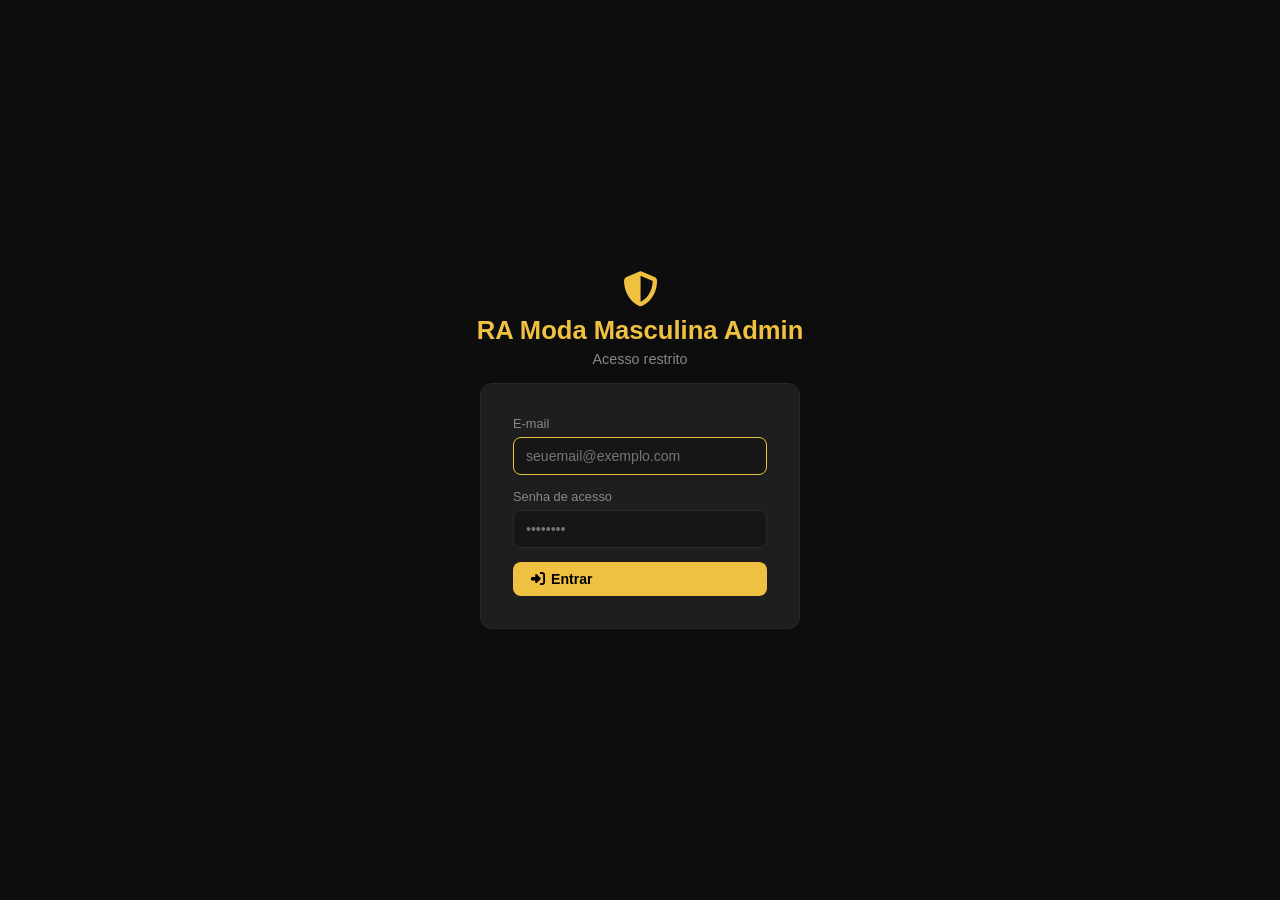
==== admin.html @ 673979f2 "Adiciona autenticacao Firebase no admin e regras do Firestore" ====
<!DOCTYPE html>
<html lang="pt-br">
<head>
  <meta charset="UTF-8">
  <meta name="viewport" content="width=device-width, initial-scale=1.0">
  <title>Admin – RA Moda Masculina</title>
  <link rel="stylesheet" href="https://cdnjs.cloudflare.com/ajax/libs/font-awesome/6.5.1/css/all.min.css">
  <style>
    :root {
      --bg:      #0d0d0d;
      --surface: #161616;
      --card:    #1e1e1e;
      --border:  #2a2a2a;
      --gold:    #f0c040;
      --gold2:   #c99a20;
      --text:    #e8e8e8;
      --muted:   #888;
      --red:     #f44336;
      --green:   #4caf50;
      --blue:    #2196f3;
    }
    * { box-sizing: border-box; margin: 0; padding: 0; }
    body { font-family: 'Segoe UI', sans-serif; background: var(--bg); color: var(--text); min-height: 100vh; }
    #login-screen { display: flex; flex-direction: column; align-items: center; justify-content: center; min-height: 100vh; gap: 16px; }
    #login-screen h1 { font-size: 1.6rem; color: var(--gold); }
    #login-screen p  { color: var(--muted); font-size: .9rem; }
    .login-box { background: var(--card); border: 1px solid var(--border); border-radius: 12px; padding: 32px; width: 320px; display: flex; flex-direction: column; gap: 14px; }
    .login-box input { background: var(--surface); border: 1px solid var(--border); border-radius: 8px; padding: 11px 14px; color: var(--text); font-size: .95rem; outline: none; }
    .login-box input:focus { border-color: var(--gold); }
    #login-error { color: var(--red); font-size: .82rem; display: none; }
    #app { display: none; }
    .topbar { background: var(--surface); border-bottom: 1px solid var(--border); padding: 0 24px; height: 56px; display: flex; align-items: center; justify-content: space-between; position: sticky; top: 0; z-index: 100; }
    .topbar-brand { font-weight: 700; font-size: 1.05rem; color: var(--gold); display: flex; align-items: center; gap: 8px; }
    .topbar-right  { display: flex; align-items: center; gap: 12px; }
    .logout-btn { background: none; border: 1px solid var(--border); color: var(--muted); padding: 6px 14px; border-radius: 6px; cursor: pointer; font-size: .82rem; transition: .2s; }
    .logout-btn:hover { border-color: var(--red); color: var(--red); }
    .app-body { display: flex; align-items: flex-start; }
    .sidebar { width: 220px; flex-shrink: 0; background: var(--surface); border-right: 1px solid var(--border); padding: 16px 10px; display: flex; flex-direction: column; gap: 4px; position: sticky; top: 56px; height: calc(100vh - 56px); overflow-y: auto; }
    .side-btn { display: flex; align-items: center; gap: 12px; text-align: left; background: none; border: none; color: var(--muted); padding: 12px 14px; border-radius: 8px; cursor: pointer; font-size: .88rem; transition: .2s; width: 100%; }
    .side-btn i { width: 18px; text-align: center; font-size: .95rem; }
    .side-btn:hover { background: var(--card); color: var(--text); }
    .side-btn.active { background: #2a2205; color: var(--gold); font-weight: 600; }
    .content { padding: 24px; flex: 1; min-width: 0; }
    .tab-panel { display: none; }
    .tab-panel.active { display: block; }
    @media (max-width: 800px) {
      .app-body { flex-direction: column; }
      .sidebar { width: 100%; flex-direction: row; overflow-x: auto; height: auto; position: static; border-right: none; border-bottom: 1px solid var(--border); }
      .side-btn { width: auto; white-space: nowrap; }
    }
    .toolbar { display: flex; align-items: center; gap: 10px; flex-wrap: wrap; margin-bottom: 20px; }
    .toolbar input[type=text], .toolbar input[type=month], .toolbar select { background: var(--card); border: 1px solid var(--border); border-radius: 8px; padding: 9px 14px; color: var(--text); font-size: .88rem; outline: none; }
    .toolbar input[type=month]::-webkit-calendar-picker-indicator { filter: invert(0.8); cursor: pointer; }
    .toolbar input[type=text] { flex: 1; min-width: 180px; }
    .toolbar input:focus, .toolbar select:focus { border-color: var(--gold); }
    .toolbar select option { background: var(--card); }
    .btn { padding: 9px 18px; border: none; border-radius: 8px; cursor: pointer; font-size: .88rem; font-weight: 600; transition: .15s; display: inline-flex; align-items: center; gap: 6px; }
    .btn-primary  { background: var(--gold); color: #000; }
    .btn-primary:hover  { background: var(--gold2); }
    .btn-danger   { background: #2a1010; color: var(--red); border: 1px solid #4a1010; }
    .btn-danger:hover   { background: #3a1515; }
    .btn-ghost    { background: var(--card); color: var(--text); border: 1px solid var(--border); }
    .btn-ghost:hover    { border-color: var(--gold); color: var(--gold); }
    .btn-sm { padding: 5px 10px; font-size: .78rem; border-radius: 6px; }
    .stats-row { display: flex; gap: 12px; flex-wrap: wrap; margin-bottom: 20px; }
    .stat-card { background: var(--card); border: 1px solid var(--border); border-radius: 10px; padding: 14px 20px; flex: 1; min-width: 140px; }
    .stat-card .num { font-size: 1.6rem; font-weight: 700; color: var(--gold); }
    .stat-card .lbl { font-size: .78rem; color: var(--muted); margin-top: 2px; }
    .table-wrap { overflow-x: auto; border-radius: 10px; border: 1px solid var(--border); }
    table { width: 100%; border-collapse: collapse; }
    thead tr { background: var(--surface); }
    th { padding: 11px 14px; text-align: left; font-size: .78rem; color: var(--muted); text-transform: uppercase; letter-spacing: .05em; white-space: nowrap; }
    td { padding: 10px 14px; border-top: 1px solid var(--border); font-size: .85rem; vertical-align: middle; }
    tr:hover td { background: #1a1a1a; }
    .prod-img { width: 44px; height: 44px; object-fit: cover; border-radius: 6px; border: 1px solid var(--border); }
    .prod-img-placeholder { width: 44px; height: 44px; background: var(--surface); border-radius: 6px; border: 1px dashed var(--border); display: flex; align-items: center; justify-content: center; color: var(--muted); font-size: .7rem; }
    .badge { display: inline-block; padding: 3px 8px; border-radius: 999px; font-size: .72rem; font-weight: 600; }
    .badge-ativo    { background: #0e2e18; color: var(--green); }
    .badge-inativo  { background: #2a1010; color: var(--red); }
    .badge-destaque { background: #2a1f00; color: var(--gold); }
    .actions-cell { display: flex; gap: 6px; }
    .modal-overlay { display: none; position: fixed; inset: 0; background: rgba(0,0,0,.72); z-index: 200; align-items: center; justify-content: center; }
    .modal-overlay.show { display: flex; }
    .modal { background: var(--card); border: 1px solid var(--border); border-radius: 14px; width: 560px; max-width: 95vw; max-height: 90vh; overflow-y: auto; padding: 28px; position: relative; }
    .modal h2 { font-size: 1.1rem; margin-bottom: 20px; color: var(--gold); display: flex; align-items: center; gap: 8px; }
    .modal-close { position: absolute; top: 16px; right: 16px; background: none; border: none; color: var(--muted); font-size: 1.3rem; cursor: pointer; transition: .2s; }
    .modal-close:hover { color: var(--text); }
    .form-grid { display: grid; grid-template-columns: 1fr 1fr; gap: 14px; }
    .form-grid .full { grid-column: 1 / -1; }
    .form-group { display: flex; flex-direction: column; gap: 6px; }
    .form-group label { font-size: .8rem; color: var(--muted); }
    .form-group input, .form-group select, .form-group textarea { background: var(--surface); border: 1px solid var(--border); border-radius: 8px; padding: 10px 12px; color: var(--text); font-size: .88rem; outline: none; font-family: inherit; }
    .form-group input[type=color] { width: 64px; height: 40px; padding: 3px; cursor: pointer; }
    .form-group textarea { resize: vertical; min-height: 72px; }
    .form-group input:focus, .form-group select:focus, .form-group textarea:focus { border-color: var(--gold); }
    .form-group select option { background: var(--card); }
    .toggle-row { display: flex; align-items: center; gap: 8px; font-size: .85rem; }
    .toggle-row input[type=checkbox] { accent-color: var(--gold); width: 16px; height: 16px; cursor: pointer; }
    .modal-footer { display: flex; justify-content: flex-end; gap: 10px; margin-top: 24px; }
    #confirm-modal .modal { width: 360px; }
    #confirm-modal p { font-size: .9rem; color: var(--muted); margin-bottom: 20px; line-height: 1.5; }
    .cat-grid { display: grid; grid-template-columns: repeat(auto-fill, minmax(220px, 1fr)); gap: 12px; }
    .cat-card { background: var(--card); border: 1px solid var(--border); border-radius: 10px; padding: 16px; display: flex; align-items: center; justify-content: space-between; }
    .cat-card-left { display: flex; align-items: center; gap: 10px; }
    .cat-icon { width: 36px; height: 36px; background: var(--surface); border-radius: 8px; display: flex; align-items: center; justify-content: center; color: var(--gold); font-size: .9rem; }
    .cat-name { font-size: .9rem; font-weight: 600; }
    .cat-id   { font-size: .75rem; color: var(--muted); }
    #toast { position: fixed; bottom: 24px; right: 24px; background: var(--card); border: 1px solid var(--border); border-radius: 10px; padding: 12px 20px; font-size: .88rem; z-index: 9999; transform: translateY(80px); opacity: 0; transition: .3s; max-width: 320px; display: flex; align-items: center; gap: 10px; }
    #toast.show { transform: translateY(0); opacity: 1; }
    #toast.ok  { border-color: var(--green); color: var(--green); }
    #toast.err { border-color: var(--red);   color: var(--red);   }
    .empty-state { text-align: center; padding: 48px 24px; color: var(--muted); }
    .empty-state i { font-size: 2rem; margin-bottom: 12px; display: block; }
    .loader { text-align: center; padding: 40px; color: var(--muted); }
    .loader i { font-size: 1.4rem; animation: spin .8s linear infinite; }
    @keyframes spin { to { transform: rotate(360deg); } }
    /* ── UPLOAD DE IMAGEM ── */
    .img-tabs { display: flex; gap: 6px; margin-bottom: 10px; }
    .upload-btn-area { background: var(--surface); border: 2px dashed var(--border); border-radius: 8px; padding: 18px; text-align: center; cursor: pointer; transition: .2s; color: var(--muted); font-size: .88rem; }
    .upload-btn-area:hover { border-color: var(--gold); color: var(--gold); }
    .upload-preview { margin-top: 10px; display: none; }
    .upload-preview img { width: 100%; max-height: 160px; object-fit: contain; border-radius: 8px; border: 1px solid var(--border); }
    .upload-preview p { font-size: .75rem; color: var(--muted); margin-top: 6px; text-align: center; }
    .progress-bar { display: none; margin-top: 8px; background: var(--border); border-radius: 999px; height: 6px; }
    .progress-fill { height: 6px; background: var(--gold); border-radius: 999px; width: 0%; transition: width .3s; }
    /* ── PDV ── */
    .pdv-layout { display: grid; grid-template-columns: 1fr 380px; gap: 20px; align-items: start; }
    .pdv-products { min-width: 0; }
    .pdv-grid { display: grid; grid-template-columns: repeat(auto-fill, minmax(140px, 1fr)); gap: 10px; max-height: 62vh; overflow-y: auto; margin-top: 14px; padding-right: 4px; }
    .pdv-item { background: var(--card); border: 1px solid var(--border); border-radius: 10px; padding: 10px; cursor: pointer; text-align: center; transition: .15s; }
    .pdv-item:hover { border-color: var(--gold); transform: translateY(-1px); }
    .pdv-item img, .pdv-item .pdv-item-noimg { width: 100%; height: 74px; object-fit: contain; margin-bottom: 8px; border-radius: 6px; }
    .pdv-item .pdv-item-noimg { background: var(--surface); display: flex; align-items: center; justify-content: center; color: var(--muted); border: 1px dashed var(--border); }
    .pdv-item-nome { font-size: .78rem; font-weight: 600; line-height: 1.25; height: 2.5em; overflow: hidden; }
    .pdv-item-preco { font-size: .82rem; color: var(--gold); font-weight: 700; margin-top: 4px; }
    .pdv-cart { background: var(--card); border: 1px solid var(--border); border-radius: 12px; padding: 18px; display: flex; flex-direction: column; gap: 12px; position: sticky; top: 76px; max-height: calc(100vh - 100px); overflow-y: auto; }
    .pdv-cart h3 { font-size: 1rem; color: var(--gold); display: flex; align-items: center; gap: 8px; }
    .pdv-cart-empty { text-align: center; color: var(--muted); font-size: .85rem; padding: 24px 0; }
    .pdv-cart-item { display: flex; align-items: center; gap: 8px; font-size: .82rem; border-bottom: 1px solid var(--border); padding-bottom: 10px; }
    .pdv-cart-item-info { flex: 1; min-width: 0; }
    .pdv-cart-item-nome { font-weight: 600; white-space: nowrap; overflow: hidden; text-overflow: ellipsis; }
    .pdv-cart-item-preco { color: var(--muted); font-size: .76rem; }
    .pdv-qty { display: flex; align-items: center; gap: 6px; }
    .pdv-qty-btn { width: 24px; height: 24px; border-radius: 6px; border: 1px solid var(--border); background: var(--surface); color: var(--text); cursor: pointer; font-size: .8rem; line-height: 1; }
    .pdv-qty-btn:hover { border-color: var(--gold); color: var(--gold); }
    .pdv-cart-item-total { font-weight: 700; color: var(--gold); min-width: 62px; text-align: right; }
    .pdv-remove-btn { background: none; border: none; color: var(--red); cursor: pointer; font-size: .85rem; padding: 4px; }
    .pdv-totals-row { display: flex; justify-content: space-between; font-size: .85rem; color: var(--muted); }
    .pdv-totals-row.total { font-size: 1.1rem; font-weight: 700; color: var(--gold); border-top: 1px solid var(--border); padding-top: 10px; margin-top: 2px; }
    #pdv-busca { width: 100%; background: var(--card); border: 1px solid var(--border); border-radius: 8px; padding: 9px 14px; color: var(--text); font-size: .88rem; outline: none; }
    #pdv-busca:focus { border-color: var(--gold); }
    .pdv-cupom-row { display: flex; gap: 8px; }
    .pdv-cupom-row input { flex: 1; min-width: 0; background: var(--surface); border: 1px solid var(--border); border-radius: 8px; padding: 10px 12px; color: var(--text); font-size: .88rem; outline: none; }
    .pdv-cupom-row input:focus { border-color: var(--gold); }
    .pdv-cupom-row input::placeholder { color: var(--muted); }
    .pdv-history { margin-top: 28px; }
    .pdv-history h3 { font-size: 1rem; color: var(--gold); margin-bottom: 12px; display: flex; align-items: center; gap: 8px; }
    @media (max-width: 900px) { .pdv-layout { grid-template-columns: 1fr; } .pdv-cart { position: static; max-height: none; } }
    @media (max-width: 600px) { .form-grid { grid-template-columns: 1fr; } .stats-row .stat-card { min-width: 100px; } .modal { padding: 20px; } }
  </style>
</head>
<body>

<div id="login-screen">
  <div style="text-align:center">
    <i class="fa-solid fa-shield-halved" style="font-size:2.2rem;color:var(--gold);margin-bottom:10px;display:block"></i>
    <h1>RA Moda Masculina Admin</h1>
    <p style="margin-top:6px">Acesso restrito</p>
  </div>
  <div class="login-box">
    <div class="form-group">
      <label>E-mail</label>
      <input type="email" id="email-input" placeholder="seuemail@exemplo.com" autofocus>
    </div>
    <div class="form-group">
      <label>Senha de acesso</label>
      <input type="password" id="senha-input" placeholder="••••••••">
    </div>
    <span id="login-error">E-mail ou senha inválidos.</span>
    <button class="btn btn-primary" onclick="fazerLogin()">
      <i class="fa-solid fa-right-to-bracket"></i> Entrar
    </button>
  </div>
</div>

<div id="app">
  <div class="topbar">
    <div class="topbar-brand"><i class="fa-solid fa-user-tie"></i> RA Moda Masculina Admin</div>
    <div class="topbar-right">
      <span style="font-size:.8rem;color:var(--muted)" id="topbar-count"></span>
      <button class="logout-btn" onclick="fazerLogout()"><i class="fa-solid fa-arrow-right-from-bracket"></i> Sair</button>
    </div>
  </div>

  <div class="app-body">
  <div class="sidebar">
    <button class="side-btn active" onclick="mudarTab('produtos',this)"><i class="fa-solid fa-box"></i> Produtos</button>
    <button class="side-btn" onclick="mudarTab('categorias',this)"><i class="fa-solid fa-tags"></i> Categorias</button>
    <button class="side-btn" onclick="mudarTab('cupons',this)"><i class="fa-solid fa-ticket"></i> Cupons</button>
    <button class="side-btn" onclick="mudarTab('pdv',this)"><i class="fa-solid fa-cash-register"></i> PDV</button>
    <button class="side-btn" onclick="mudarTab('relatorio',this)"><i class="fa-solid fa-chart-column"></i> Relatório</button>
    <button class="side-btn" onclick="mudarTab('config',this)"><i class="fa-solid fa-gear"></i> Configurações</button>
  </div>

  <div class="content">
    <div id="tab-produtos" class="tab-panel active">
      <div class="stats-row">
        <div class="stat-card"><div class="num" id="stat-total">–</div><div class="lbl">Total de produtos</div></div>
        <div class="stat-card"><div class="num" id="stat-ativos">–</div><div class="lbl">Ativos</div></div>
        <div class="stat-card"><div class="num" id="stat-destaque">–</div><div class="lbl">Destaques</div></div>
        <div class="stat-card"><div class="num" id="stat-cats">–</div><div class="lbl">Categorias</div></div>
      </div>
      <div class="toolbar">
        <input type="text" id="busca-input" placeholder="🔍 Buscar produto..." oninput="filtrar()">
        <select id="filtro-cat" onchange="filtrar()"><option value="">Todas categorias</option></select>
        <select id="filtro-status" onchange="filtrar()">
          <option value="">Todos status</option>
          <option value="ativo">Ativos</option>
          <option value="inativo">Inativos</option>
          <option value="destaque">Destaques</option>
        </select>
        <button class="btn btn-primary" onclick="abrirModalCriar()"><i class="fa-solid fa-plus"></i> Novo Produto</button>
      </div>
      <div class="table-wrap">
        <table>
          <thead><tr><th>Imagem</th><th>ID</th><th>Nome</th><th>Categoria</th><th>Preço</th><th>Status</th><th>Ações</th></tr></thead>
          <tbody id="tabela-corpo"><tr><td colspan="7"><div class="loader"><i class="fa-solid fa-spinner"></i> Carregando...</div></td></tr></tbody>
        </table>
      </div>
    </div>

    <div id="tab-categorias" class="tab-panel">
      <div class="toolbar">
        <button class="btn btn-primary" onclick="abrirModalCategoria()"><i class="fa-solid fa-plus"></i> Nova Categoria</button>
      </div>
      <div class="cat-grid" id="cat-grid"><div class="loader"><i class="fa-solid fa-spinner"></i> Carregando...</div></div>
    </div>

    <div id="tab-cupons" class="tab-panel">
      <div class="toolbar">
        <button class="btn btn-primary" onclick="abrirModalCupom()"><i class="fa-solid fa-plus"></i> Novo Cupom</button>
      </div>
      <div class="table-wrap">
        <table>
          <thead><tr><th>Código</th><th>Tipo</th><th>Valor</th><th>Pedido mínimo</th><th>Validade</th><th>Status</th><th>Ações</th></tr></thead>
          <tbody id="cupons-tabela-corpo"><tr><td colspan="7"><div class="loader"><i class="fa-solid fa-spinner"></i> Carregando...</div></td></tr></tbody>
        </table>
      </div>
    </div>

    <div id="tab-pdv" class="tab-panel">
      <div class="stats-row">
        <div class="stat-card"><div class="num" id="pdv-stat-qtd">–</div><div class="lbl">Vendas hoje</div></div>
        <div class="stat-card"><div class="num" id="pdv-stat-total">–</div><div class="lbl">Total vendido hoje</div></div>
      </div>
      <div class="pdv-layout">
        <div class="pdv-products">
          <input type="text" id="pdv-busca" placeholder="🔍 Buscar produto" oninput="renderPdvGrid()">
          <div class="pdv-grid" id="pdv-grid"></div>
        </div>
        <div class="pdv-cart">
          <h3><i class="fa-solid fa-cart-shopping"></i> Venda atual</h3>
          <div id="pdv-cart-items"><div class="pdv-cart-empty">Carrinho vazio. Clique em um produto para adicionar.</div></div>
          <div class="pdv-cupom-row">
            <input type="text" id="pdv-cupom-input" placeholder="Código do cupom" style="text-transform:uppercase">
            <button class="btn btn-ghost btn-sm" onclick="pdvAplicarCupom()">Aplicar</button>
          </div>
          <div class="form-group">
            <label>Desconto manual (R$)</label>
            <input type="number" id="pdv-desconto-manual" min="0" step="0.01" placeholder="0.00" oninput="renderPdvCart()">
          </div>
          <div class="form-group">
            <label>Forma de pagamento</label>
            <select id="pdv-pagamento">
              <option value="dinheiro">Dinheiro</option>
              <option value="pix">Pix</option>
              <option value="debito">Cartão de débito</option>
              <option value="credito">Cartão de crédito</option>
            </select>
          </div>
          <label class="toggle-row"><input type="checkbox" id="pdv-pagamento-dividir" onchange="pdvTogglePagamentoDividido()"> Dividir em 2 formas de pagamento</label>
          <div id="pdv-pagamento2-area" style="display:none;flex-direction:column;gap:12px">
            <div class="form-group">
              <label>2ª forma de pagamento</label>
              <select id="pdv-pagamento2">
                <option value="dinheiro">Dinheiro</option>
                <option value="pix">Pix</option>
                <option value="debito">Cartão de débito</option>
                <option value="credito" selected>Cartão de crédito</option>
              </select>
            </div>
            <div class="form-group">
              <label>Valor pago na 2ª forma (R$)</label>
              <input type="number" id="pdv-valor-pagamento2" min="0" step="0.01" placeholder="0.00" oninput="renderPdvCart()">
            </div>
          </div>
          <div class="form-group">
            <label>Cliente (opcional)</label>
            <input type="text" id="pdv-cliente" placeholder="Nome do cliente">
          </div>
          <div class="pdv-totals-row"><span>Subtotal</span><span id="pdv-subtotal">R$ 0,00</span></div>
          <div class="pdv-totals-row"><span>Desconto</span><span id="pdv-desconto-total">R$ 0,00</span></div>
          <div class="pdv-totals-row total"><span>Total</span><span id="pdv-total">R$ 0,00</span></div>
          <div id="pdv-split-resumo" style="display:none;flex-direction:column;gap:4px"></div>
          <button class="btn btn-primary" style="width:100%;justify-content:center" onclick="pdvFinalizarVenda()"><i class="fa-solid fa-check"></i> Finalizar Venda</button>
          <button class="btn btn-ghost" style="width:100%;justify-content:center" onclick="pdvLimparCarrinho()"><i class="fa-solid fa-eraser"></i> Limpar carrinho</button>
        </div>
      </div>
      <div class="pdv-history">
        <h3><i class="fa-solid fa-clock-rotate-left"></i> Vendas de hoje</h3>
        <div class="table-wrap">
          <table>
            <thead><tr><th>Horário</th><th>Cliente</th><th>Itens</th><th>Pagamento</th><th>Total</th><th>Ações</th></tr></thead>
            <tbody id="pdv-vendas-tabela"><tr><td colspan="6"><div class="loader"><i class="fa-solid fa-spinner"></i> Carregando...</div></td></tr></tbody>
          </table>
        </div>
      </div>
    </div>

    <div id="tab-relatorio" class="tab-panel">
      <div class="toolbar">
        <input type="month" id="relatorio-mes" onchange="carregarRelatorio()">
      </div>
      <div class="stats-row">
        <div class="stat-card"><div class="num" id="relatorio-stat-qtd">–</div><div class="lbl">Vendas no mês</div></div>
        <div class="stat-card"><div class="num" id="relatorio-stat-total">–</div><div class="lbl">Faturamento no mês</div></div>
        <div class="stat-card"><div class="num" id="relatorio-stat-ticket">–</div><div class="lbl">Ticket médio</div></div>
      </div>
      <div class="table-wrap">
        <table>
          <thead><tr><th>Data</th><th>Hora</th><th>Cliente</th><th>Itens</th><th>Pagamento</th><th>Total</th><th>Ações</th></tr></thead>
          <tbody id="relatorio-tabela"><tr><td colspan="7"><div class="loader"><i class="fa-solid fa-spinner"></i> Carregando...</div></td></tr></tbody>
        </table>
      </div>
    </div>

    <div id="tab-config" class="tab-panel">
      <div class="form-grid" style="max-width:640px">
        <div class="form-group full">
          <label>Nome da loja</label>
          <input type="text" id="config-nome-loja" placeholder="Ex: RA Moda Masculina">
        </div>
        <div class="form-group full">
          <label>WhatsApp para receber pedidos <small style="color:var(--muted)">(DDI + DDD + número, só números, ex: 5581999999999)</small></label>
          <input type="text" id="config-whatsapp" placeholder="5581999999999">
        </div>
        <div class="form-group full">
          <label>Dias disponíveis para retirada</label>
          <div style="display:flex;gap:14px;flex-wrap:wrap">
            <label class="toggle-row"><input type="checkbox" id="config-dia-0"> Dom</label>
            <label class="toggle-row"><input type="checkbox" id="config-dia-1"> Seg</label>
            <label class="toggle-row"><input type="checkbox" id="config-dia-2"> Ter</label>
            <label class="toggle-row"><input type="checkbox" id="config-dia-3"> Qua</label>
            <label class="toggle-row"><input type="checkbox" id="config-dia-4"> Qui</label>
            <label class="toggle-row"><input type="checkbox" id="config-dia-5"> Sex</label>
            <label class="toggle-row"><input type="checkbox" id="config-dia-6"> Sáb</label>
          </div>
        </div>
        <div class="form-group"><label>Horário inicial da retirada</label><input type="time" id="config-hora-inicio"></div>
        <div class="form-group"><label>Horário final da retirada</label><input type="time" id="config-hora-fim"></div>
        <div class="form-group"><label>Intervalo entre horários (minutos)</label><input type="number" id="config-intervalo" min="15" step="15" placeholder="60"></div>

        <div class="form-group full">
          <label>Banner do topo do site</label>
          <div class="img-tabs">
            <button type="button" id="config-tab-banner-url" class="btn btn-primary btn-sm" onclick="alternarAbaImagemBanner('url')">
              <i class="fa-solid fa-link"></i> Colar URL
            </button>
            <button type="button" id="config-tab-banner-upload" class="btn btn-ghost btn-sm" onclick="alternarAbaImagemBanner('upload')">
              <i class="fa-solid fa-camera"></i> Upload / Câmera
            </button>
          </div>
          <div id="config-banner-url-area">
            <input type="text" id="config-banner-imagem" placeholder="https://... ou ./assets/banner.jpg">
          </div>
          <div id="config-banner-upload-area" style="display:none">
            <input type="file" id="config-banner-imagem-file" accept="image/*" style="display:none">
            <div class="upload-btn-area" onclick="document.getElementById('config-banner-imagem-file').click()">
              <i class="fa-solid fa-cloud-arrow-up" style="font-size:1.4rem;margin-bottom:6px;display:block"></i>
              Clique para selecionar uma imagem<br>
              <span style="font-size:.78rem">ou tirar foto pela câmera do celular</span>
            </div>
            <div class="upload-preview" id="config-banner-upload-preview">
              <img id="config-banner-upload-preview-img" src="" alt="preview">
              <p id="config-banner-upload-filename"></p>
            </div>
          </div>
          <div style="margin-top:10px">
            <p style="font-size:.75rem;color:var(--muted);margin-bottom:6px">Banner atual:</p>
            <img id="config-banner-preview-atual" src="" alt="banner atual" style="width:100%;max-height:140px;object-fit:cover;border-radius:8px;border:1px solid var(--border);display:none">
          </div>
        </div>

        <div class="form-group full">
          <label>Cores do site</label>
          <div style="display:flex;gap:24px;flex-wrap:wrap;margin-top:4px">
            <div class="form-group">
              <label style="font-size:.75rem">Cor primária <small style="color:var(--muted)">(botões e destaques)</small></label>
              <input type="color" id="config-cor-primaria" value="#0EA5A6">
            </div>
            <div class="form-group">
              <label style="font-size:.75rem">Cor secundária <small style="color:var(--muted)">(fundos escuros)</small></label>
              <input type="color" id="config-cor-secundaria" value="#0F172A">
            </div>
            <div class="form-group">
              <label style="font-size:.75rem">Cor de destaque <small style="color:var(--muted)">(categoria ativa)</small></label>
              <input type="color" id="config-cor-destaque" value="#C5A049">
            </div>
          </div>
        </div>
      </div>
      <div class="modal-footer" style="justify-content:flex-start;margin-top:20px">
        <button class="btn btn-primary" onclick="salvarConfiguracoes()"><i class="fa-solid fa-floppy-disk"></i> Salvar Configurações</button>
      </div>
    </div>
  </div>
  </div>
</div>

<!-- MODAL PRODUTO -->
<div class="modal-overlay" id="modal-produto">
  <div class="modal">
    <button class="modal-close" onclick="fecharModal('modal-produto')">&times;</button>
    <h2 id="modal-titulo"><i class="fa-solid fa-box"></i> Produto</h2>
    <div class="form-grid">
      <input type="hidden" id="form-id">
      <div class="form-group full"><label>Nome do produto *</label><input type="text" id="form-nome" placeholder="Ex: Camiseta Polo Levi's"></div>
      <div class="form-group"><label>Categoria *</label><select id="form-categoria"><option value="">Selecione...</option></select></div>
      <div class="form-group"><label>Preço (R$) *</label><input type="number" id="form-preco" placeholder="0.00" step="0.01" min="0"></div>

      <!-- CAMPO DE IMAGEM COM UPLOAD -->
      <div class="form-group full">
        <label>Imagem do produto</label>
        <div class="img-tabs">
          <button type="button" id="tab-url" class="btn btn-primary btn-sm" onclick="alternarAbaImagem('url')">
            <i class="fa-solid fa-link"></i> Colar URL
          </button>
          <button type="button" id="tab-upload" class="btn btn-ghost btn-sm" onclick="alternarAbaImagem('upload')">
            <i class="fa-solid fa-camera"></i> Upload / Câmera
          </button>
        </div>
        <div id="img-url-area">
          <input type="text" id="form-imagem" placeholder="https://... ou ./assets/produto.jpg">
        </div>
        <div id="img-upload-area" style="display:none">
          <input type="file" id="form-imagem-file" accept="image/*" style="display:none">
          <div class="upload-btn-area" onclick="document.getElementById('form-imagem-file').click()">
            <i class="fa-solid fa-cloud-arrow-up" style="font-size:1.4rem;margin-bottom:6px;display:block"></i>
            Clique para selecionar uma imagem<br>
            <span style="font-size:.78rem">ou tirar foto pela câmera do celular</span>
          </div>
          <div class="upload-preview" id="upload-preview">
            <img id="upload-preview-img" src="" alt="preview">
            <p id="upload-filename"></p>
          </div>
          <div class="progress-bar" id="upload-progress-bar">
            <div class="progress-fill" id="upload-progress-fill"></div>
          </div>
        </div>
      </div>

      <div class="form-group full"><label>Descrição</label><textarea id="form-descricao" placeholder="Descrição, tamanhos disponíveis, tecido..."></textarea></div>
      <div class="form-group full" style="flex-direction:row;gap:20px;align-items:center">
        <label class="toggle-row"><input type="checkbox" id="form-ativo" checked> Produto ativo (visível na loja)</label>
        <label class="toggle-row"><input type="checkbox" id="form-destaque"> Destaque</label>
      </div>
    </div>
    <div class="modal-footer">
      <button class="btn btn-ghost" onclick="fecharModal('modal-produto')">Cancelar</button>
      <button class="btn btn-primary" onclick="salvarProduto()"><i class="fa-solid fa-floppy-disk"></i> Salvar</button>
    </div>
  </div>
</div>

<!-- MODAL CATEGORIA -->
<div class="modal-overlay" id="modal-categoria">
  <div class="modal">
    <button class="modal-close" onclick="fecharModal('modal-categoria')">&times;</button>
    <h2><i class="fa-solid fa-tag"></i> Categoria</h2>
    <div class="form-grid">
      <input type="hidden" id="cat-id-original">
      <div class="form-group full"><label>Nome da categoria *</label><input type="text" id="cat-nome" placeholder="Ex: Blusas"></div>
      <div class="form-group full"><label>ID interno * <small style="color:var(--muted)">(sem espaços, ex: blusas)</small></label><input type="text" id="cat-id" placeholder="blusas"></div>
      <div class="form-group full"><label>Ícone Font Awesome <small style="color:var(--muted)">(ex: fa-shirt)</small></label><input type="text" id="cat-icone" placeholder="fa-tag"></div>
    </div>
    <div class="modal-footer">
      <button class="btn btn-ghost" onclick="fecharModal('modal-categoria')">Cancelar</button>
      <button class="btn btn-primary" onclick="salvarCategoria()"><i class="fa-solid fa-floppy-disk"></i> Salvar</button>
    </div>
  </div>
</div>

<!-- MODAL CUPOM -->
<div class="modal-overlay" id="modal-cupom">
  <div class="modal">
    <button class="modal-close" onclick="fecharModal('modal-cupom')">&times;</button>
    <h2 id="cupom-modal-titulo"><i class="fa-solid fa-ticket"></i> Cupom</h2>
    <div class="form-grid">
      <input type="hidden" id="cupom-doc-id">
      <div class="form-group full"><label>Código do cupom *</label><input type="text" id="cupom-codigo" placeholder="Ex: DESCONTO10" style="text-transform:uppercase"></div>
      <div class="form-group">
        <label>Tipo de desconto *</label>
        <select id="cupom-tipo">
          <option value="percentual">Percentual (%)</option>
          <option value="fixo">Valor fixo (R$)</option>
        </select>
      </div>
      <div class="form-group"><label>Valor *</label><input type="number" id="cupom-valor" placeholder="0.00" step="0.01" min="0"></div>
      <div class="form-group"><label>Pedido mínimo (R$)</label><input type="number" id="cupom-valor-minimo" placeholder="0.00" step="0.01" min="0"></div>
      <div class="form-group"><label>Validade (opcional)</label><input type="date" id="cupom-validade"></div>
      <div class="form-group full" style="flex-direction:row;gap:20px;align-items:center">
        <label class="toggle-row"><input type="checkbox" id="cupom-ativo" checked> Cupom ativo</label>
      </div>
    </div>
    <div class="modal-footer">
      <button class="btn btn-ghost" onclick="fecharModal('modal-cupom')">Cancelar</button>
      <button class="btn btn-primary" onclick="salvarCupom()"><i class="fa-solid fa-floppy-disk"></i> Salvar</button>
    </div>
  </div>
</div>

<!-- MODAL CONFIRMAR -->
<div class="modal-overlay" id="confirm-modal">
  <div class="modal">
    <button class="modal-close" onclick="fecharModal('confirm-modal')">&times;</button>
    <h2><i class="fa-solid fa-triangle-exclamation" style="color:var(--red)"></i> Confirmar exclusão</h2>
    <p id="confirm-msg">Tem certeza que deseja excluir este item?</p>
    <div class="modal-footer">
      <button class="btn btn-ghost" onclick="fecharModal('confirm-modal')">Cancelar</button>
      <button class="btn btn-danger" id="confirm-ok-btn"><i class="fa-solid fa-trash"></i> Excluir</button>
    </div>
  </div>
</div>

<div id="toast"></div>

<script src="https://www.gstatic.com/firebasejs/10.12.2/firebase-app-compat.js"></script>
<script src="https://www.gstatic.com/firebasejs/10.12.2/firebase-firestore-compat.js"></script>
<script src="https://www.gstatic.com/firebasejs/10.12.2/firebase-auth-compat.js"></script>

<script>
// TODO: preencher com as credenciais do Firebase deste projeto
const firebaseConfig = {
  apiKey: "",
  authDomain: "",
  projectId: "",
  storageBucket: "",
  messagingSenderId: "",
  appId: ""
};

firebase.initializeApp(firebaseConfig);
const db = firebase.firestore();
const auth = firebase.auth();
auth.setPersistence(firebase.auth.Auth.Persistence.SESSION);

// ── LOGIN ──────────────────────────────────────────────────────────────────
function fazerLogin() {
  const email = document.getElementById("email-input").value.trim();
  const senha = document.getElementById("senha-input").value;
  const err   = document.getElementById("login-error");
  err.style.display = "none";
  auth.signInWithEmailAndPassword(email, senha).catch(() => {
    err.style.display = "block";
  });
}
function fazerLogout() { auth.signOut(); }
document.getElementById("senha-input").addEventListener("keydown", e => { if (e.key === "Enter") fazerLogin(); });
document.getElementById("email-input").addEventListener("keydown", e => { if (e.key === "Enter") fazerLogin(); });
auth.onAuthStateChanged(user => {
  if (user) {
    document.getElementById("login-screen").style.display = "none";
    document.getElementById("app").style.display = "block";
    inicializar();
  } else {
    document.getElementById("login-screen").style.display = "flex";
    document.getElementById("app").style.display = "none";
  }
});

// ── ESTADO ────────────────────────────────────────────────────────────────
let todosProdutos   = [];
let todasCategorias = [];
let todosCupons     = [];
let _arquivoSelecionado = null;

// ── INIT ──────────────────────────────────────────────────────────────────
async function inicializar() { await Promise.all([carregarCategorias(), carregarProdutos(), carregarCupons(), carregarConfiguracoes(), carregarVendasHoje()]); }

// ── TABS ──────────────────────────────────────────────────────────────────
function mudarTab(tab, btn) {
  document.querySelectorAll(".side-btn").forEach(b => b.classList.remove("active"));
  document.querySelectorAll(".tab-panel").forEach(p => p.classList.remove("active"));
  btn.classList.add("active");
  document.getElementById("tab-" + tab).classList.add("active");
  if (tab === "pdv") renderPdvGrid();
  if (tab === "relatorio") {
    const mesInput = document.getElementById("relatorio-mes");
    if (!mesInput.value) mesInput.value = mesAtualStr();
    carregarRelatorio();
  }
}

function mesAtualStr() {
  const hoje = new Date();
  return hoje.getFullYear() + "-" + String(hoje.getMonth() + 1).padStart(2, "0");
}

// ── PRODUTOS ──────────────────────────────────────────────────────────────
async function carregarProdutos() {
  try {
    const snap = await db.collection("produtos").orderBy("id").get();
    todosProdutos = snap.docs.map(d => ({ docId: d.id, ...d.data() }));
    atualizarStats(); filtrar(); popularSelectCategorias(); renderPdvGrid();
  } catch(e) { toast("Erro ao carregar produtos: " + e.message, "err"); }
}

function atualizarStats() {
  document.getElementById("stat-total").textContent    = todosProdutos.length;
  document.getElementById("stat-ativos").textContent   = todosProdutos.filter(p => p.ativo !== false).length;
  document.getElementById("stat-destaque").textContent = todosProdutos.filter(p => p.destaque).length;
  document.getElementById("stat-cats").textContent     = todasCategorias.length;
  document.getElementById("topbar-count").textContent  = `${todosProdutos.length} produtos`;
}

function filtrar() {
  const busca  = (document.getElementById("busca-input").value || "").toLowerCase();
  const cat    = document.getElementById("filtro-cat").value;
  const status = document.getElementById("filtro-status").value;
  let lista = [...todosProdutos];
  if (busca)  lista = lista.filter(p => p.nome.toLowerCase().includes(busca) || (p.descricao||"").toLowerCase().includes(busca));
  if (cat)    lista = lista.filter(p => (p.categoria||"") === cat);
  if (status === "ativo")    lista = lista.filter(p => p.ativo !== false);
  if (status === "inativo")  lista = lista.filter(p => p.ativo === false);
  if (status === "destaque") lista = lista.filter(p => p.destaque);
  mostrarTabela(lista);
}

function mostrarTabela(lista) {
  const tbody = document.getElementById("tabela-corpo");
  if (!lista.length) {
    tbody.innerHTML = `<tr><td colspan="7"><div class="empty-state"><i class="fa-solid fa-box-open"></i><p>Nenhum produto encontrado.</p></div></td></tr>`;
    return;
  }
  tbody.innerHTML = lista.map(p => `
    <tr>
      <td>${p.imagem ? `<img class="prod-img" src="${p.imagem}" alt="${p.nome}" onerror="this.style.display='none';this.nextElementSibling.style.display='flex'">` : ""}
          <div class="prod-img-placeholder" ${p.imagem ? "style='display:none'" : ""}><i class="fa-solid fa-image"></i></div></td>
      <td style="color:var(--muted);font-size:.8rem">${p.id || p.docId}</td>
      <td style="max-width:220px"><strong>${p.nome}</strong>${p.descricao ? `<br><span style="color:var(--muted);font-size:.76rem">${p.descricao.substring(0,60)}${p.descricao.length>60?'…':''}</span>` : ''}</td>
      <td><span style="font-size:.8rem;color:var(--muted)">${p.categoria || '–'}</span></td>
      <td style="font-weight:700;color:var(--gold)">R$ ${Number(p.preco||0).toFixed(2).replace('.',',')}</td>
      <td>${p.ativo !== false ? '<span class="badge badge-ativo">Ativo</span>' : '<span class="badge badge-inativo">Inativo</span>'}${p.destaque ? ' <span class="badge badge-destaque">★ Destaque</span>' : ''}</td>
      <td><div class="actions-cell">
        <button class="btn btn-ghost btn-sm" onclick="abrirModalEditar('${p.docId}')"><i class="fa-solid fa-pen"></i></button>
        <button class="btn btn-danger btn-sm" onclick="confirmarExclusao('produto','${p.docId}','${p.nome.replace(/'/g,"\\'")}')"><i class="fa-solid fa-trash"></i></button>
      </div></td>
    </tr>`).join("");
}

function popularSelectCategorias() {
  const selFiltro = document.getElementById("filtro-cat");
  const selForm   = document.getElementById("form-categoria");
  const cats = [...new Set([...todasCategorias.map(c => c.id), ...todosProdutos.map(p => p.categoria).filter(Boolean)])];
  selFiltro.innerHTML = `<option value="">Todas categorias</option>` + cats.map(c => {
    const nome = todasCategorias.find(x => x.id === c)?.nome || c;
    return `<option value="${c}">${nome}</option>`;
  }).join("");
  selForm.innerHTML = `<option value="">Selecione...</option>` + cats.filter(c => c !== "all").map(c => {
    const nome = todasCategorias.find(x => x.id === c)?.nome || c;
    return `<option value="${c}">${nome}</option>`;
  }).join("");
}

// ── UPLOAD DE IMAGEM ──────────────────────────────────────────────────────
function alternarAbaImagem(aba) {
  document.getElementById("img-url-area").style.display    = aba === "url"    ? "block" : "none";
  document.getElementById("img-upload-area").style.display = aba === "upload" ? "block" : "none";
  document.getElementById("tab-url").className    = "btn btn-sm " + (aba === "url"    ? "btn-primary" : "btn-ghost");
  document.getElementById("tab-upload").className = "btn btn-sm " + (aba === "upload" ? "btn-primary" : "btn-ghost");
  if (aba === "url") _arquivoSelecionado = null;
}

function resetarUpload() {
  _arquivoSelecionado = null;
  alternarAbaImagem("url");
  document.getElementById("upload-preview").style.display      = "none";
  document.getElementById("upload-progress-bar").style.display = "none";
  document.getElementById("upload-progress-fill").style.width  = "0%";
  document.getElementById("form-imagem-file").value            = "";
  document.getElementById("upload-preview-img").src            = "";
  document.getElementById("upload-filename").textContent       = "";
}

document.getElementById("form-imagem-file").addEventListener("change", (e) => {
  const file = e.target.files[0];
  if (!file) return;
  _arquivoSelecionado = file;
  document.getElementById("upload-filename").textContent = file.name;
  document.getElementById("upload-preview").style.display = "block";
  const reader = new FileReader();
  reader.onload = (ev) => { document.getElementById("upload-preview-img").src = ev.target.result; };
  reader.readAsDataURL(file);
});

// Redimensiona/comprime a imagem no navegador e retorna um data URL (base64),
// que é salvo direto no Firestore — evita depender do Firebase Storage (CORS/regras).
async function fazerUploadImagem(file, maxDim) {
  const MAX_DIM = maxDim || 900;
  const dataUrl = await new Promise((resolve, reject) => {
    const reader = new FileReader();
    reader.onload  = () => resolve(reader.result);
    reader.onerror = reject;
    reader.readAsDataURL(file);
  });
  const img = await new Promise((resolve, reject) => {
    const i = new Image();
    i.onload  = () => resolve(i);
    i.onerror = reject;
    i.src = dataUrl;
  });
  let { width, height } = img;
  if (width > MAX_DIM || height > MAX_DIM) {
    if (width > height) { height = Math.round(height * MAX_DIM / width); width = MAX_DIM; }
    else { width = Math.round(width * MAX_DIM / height); height = MAX_DIM; }
  }
  const canvas = document.createElement("canvas");
  canvas.width  = width;
  canvas.height = height;
  canvas.getContext("2d").drawImage(img, 0, 0, width, height);
  return canvas.toDataURL("image/jpeg", 0.75);
}

// ── UPLOAD DO BANNER (CONFIGURAÇÕES) ─────────────────────────────────────
let _bannerArquivoSelecionado = null;

function alternarAbaImagemBanner(aba) {
  document.getElementById("config-banner-url-area").style.display    = aba === "url"    ? "block" : "none";
  document.getElementById("config-banner-upload-area").style.display = aba === "upload" ? "block" : "none";
  document.getElementById("config-tab-banner-url").className    = "btn btn-sm " + (aba === "url"    ? "btn-primary" : "btn-ghost");
  document.getElementById("config-tab-banner-upload").className = "btn btn-sm " + (aba === "upload" ? "btn-primary" : "btn-ghost");
  if (aba === "url") _bannerArquivoSelecionado = null;
}

document.getElementById("config-banner-imagem-file").addEventListener("change", (e) => {
  const file = e.target.files[0];
  if (!file) return;
  _bannerArquivoSelecionado = file;
  document.getElementById("config-banner-upload-filename").textContent = file.name;
  document.getElementById("config-banner-upload-preview").style.display = "block";
  const reader = new FileReader();
  reader.onload = (ev) => { document.getElementById("config-banner-upload-preview-img").src = ev.target.result; };
  reader.readAsDataURL(file);
});

// ── CRUD PRODUTOS ─────────────────────────────────────────────────────────
function abrirModalCriar() {
  document.getElementById("modal-titulo").innerHTML = '<i class="fa-solid fa-plus"></i> Novo Produto';
  document.getElementById("form-id").value       = "";
  document.getElementById("form-nome").value     = "";
  document.getElementById("form-categoria").value= "";
  document.getElementById("form-preco").value    = "";
  document.getElementById("form-imagem").value   = "";
  document.getElementById("form-descricao").value= "";
  document.getElementById("form-ativo").checked  = true;
  document.getElementById("form-destaque").checked = false;
  resetarUpload();
  abrirModal("modal-produto");
}

function abrirModalEditar(docId) {
  const p = todosProdutos.find(x => x.docId === docId);
  if (!p) return;
  document.getElementById("modal-titulo").innerHTML  = '<i class="fa-solid fa-pen"></i> Editar Produto';
  document.getElementById("form-id").value           = docId;
  document.getElementById("form-nome").value         = p.nome || "";
  document.getElementById("form-preco").value        = p.preco || "";
  document.getElementById("form-imagem").value       = p.imagem || "";
  document.getElementById("form-descricao").value    = p.descricao || "";
  document.getElementById("form-ativo").checked      = p.ativo !== false;
  document.getElementById("form-destaque").checked   = !!p.destaque;
  setTimeout(() => { document.getElementById("form-categoria").value = p.categoria || ""; }, 0);
  resetarUpload();
  abrirModal("modal-produto");
}

async function salvarProduto() {
  const docId     = document.getElementById("form-id").value;
  const nome      = document.getElementById("form-nome").value.trim();
  const categoria = document.getElementById("form-categoria").value;
  const preco     = parseFloat(document.getElementById("form-preco").value);
  const descricao = document.getElementById("form-descricao").value.trim();
  const ativo     = document.getElementById("form-ativo").checked;
  const destaque  = document.getElementById("form-destaque").checked;

  if (!nome || !categoria || isNaN(preco)) { toast("Preencha nome, categoria e preço.", "err"); return; }

  // Resolve imagem: upload tem prioridade sobre URL
  let imagem = document.getElementById("form-imagem").value.trim();
  if (_arquivoSelecionado) {
    try {
      imagem = await fazerUploadImagem(_arquivoSelecionado);
    } catch(e) {
      toast("Erro ao processar a imagem: " + e.message, "err");
      return;
    }
  }

  const dados = { nome, categoria, preco, imagem, descricao, ativo, destaque };
  try {
    if (docId) {
      await db.collection("produtos").doc(docId).update(dados);
      toast("Produto atualizado!", "ok");
    } else {
      const maxId = todosProdutos.length ? Math.max(...todosProdutos.map(p => Number(p.id)||0)) : 0;
      await db.collection("produtos").doc(String(maxId + 1)).set({
        ...dados, id: maxId + 1,
        criadoEm: firebase.firestore.FieldValue.serverTimestamp()
      });
      toast("Produto criado!", "ok");
    }
    fecharModal("modal-produto");
    await carregarProdutos();
  } catch(e) { toast("Erro: " + e.message, "err"); }
}

// ── CATEGORIAS ────────────────────────────────────────────────────────────
async function carregarCategorias() {
  try {
    const snap = await db.collection("categorias").get();
    todasCategorias = snap.docs.map(d => ({ docId: d.id, ...d.data() }));
    renderizarCategorias();
  } catch(e) { toast("Erro ao carregar categorias: " + e.message, "err"); }
}

function renderizarCategorias() {
  const grid = document.getElementById("cat-grid");
  if (!todasCategorias.length) {
    grid.innerHTML = `<div class="empty-state"><i class="fa-solid fa-tags"></i><p>Nenhuma categoria cadastrada.</p></div>`;
    return;
  }
  grid.innerHTML = todasCategorias.map(c => `
    <div class="cat-card">
      <div class="cat-card-left">
        <div class="cat-icon"><i class="fa-solid ${c.icone || 'fa-tag'}"></i></div>
        <div><div class="cat-name">${c.nome}</div><div class="cat-id">${c.id || c.docId}</div></div>
      </div>
      <div style="display:flex;gap:6px">
        <button class="btn btn-ghost btn-sm" onclick="abrirModalCategoriaEditar('${c.docId}')"><i class="fa-solid fa-pen"></i></button>
        <button class="btn btn-danger btn-sm" onclick="confirmarExclusao('categoria','${c.docId}','${(c.nome||'').replace(/'/g,"\\'")}')"><i class="fa-solid fa-trash"></i></button>
      </div>
    </div>`).join("");
}

function abrirModalCategoria() {
  document.getElementById("cat-id-original").value = "";
  document.getElementById("cat-nome").value  = "";
  document.getElementById("cat-id").value    = "";
  document.getElementById("cat-icone").value = "";
  abrirModal("modal-categoria");
}

function abrirModalCategoriaEditar(docId) {
  const c = todasCategorias.find(x => x.docId === docId);
  if (!c) return;
  document.getElementById("cat-id-original").value = docId;
  document.getElementById("cat-nome").value  = c.nome || "";
  document.getElementById("cat-id").value    = c.id || c.docId || "";
  document.getElementById("cat-icone").value = c.icone || "";
  abrirModal("modal-categoria");
}

async function salvarCategoria() {
  const docIdOriginal = document.getElementById("cat-id-original").value;
  const nome  = document.getElementById("cat-nome").value.trim();
  const id    = document.getElementById("cat-id").value.trim().replace(/\s+/g, "");
  const icone = document.getElementById("cat-icone").value.trim() || "fa-tag";
  if (!nome || !id) { toast("Preencha nome e ID.", "err"); return; }
  try {
    if (docIdOriginal) {
      await db.collection("categorias").doc(docIdOriginal).update({ nome, id, icone });
    } else {
      await db.collection("categorias").doc(id).set({ nome, id, icone });
    }
    toast("Categoria salva!", "ok");
    fecharModal("modal-categoria");
    await carregarCategorias();
    popularSelectCategorias();
  } catch(e) { toast("Erro: " + e.message, "err"); }
}

// ── CUPONS ────────────────────────────────────────────────────────────────
async function carregarCupons() {
  try {
    const snap = await db.collection("cupons").get();
    todosCupons = snap.docs.map(d => ({ docId: d.id, ...d.data() }));
    renderizarCupons();
  } catch(e) { toast("Erro ao carregar cupons: " + e.message, "err"); }
}

function renderizarCupons() {
  const tbody = document.getElementById("cupons-tabela-corpo");
  if (!todosCupons.length) {
    tbody.innerHTML = `<tr><td colspan="7"><div class="empty-state"><i class="fa-solid fa-ticket"></i><p>Nenhum cupom cadastrado.</p></div></td></tr>`;
    return;
  }
  tbody.innerHTML = todosCupons.map(c => {
    const valorFmt    = c.tipo === "fixo" ? `R$ ${Number(c.valor||0).toFixed(2).replace('.',',')}` : `${Number(c.valor||0)}%`;
    const minimoFmt    = c.valorMinimo ? `R$ ${Number(c.valorMinimo).toFixed(2).replace('.',',')}` : '–';
    const validadeFmt  = c.validade ? new Date(c.validade + "T00:00:00").toLocaleDateString('pt-BR') : '–';
    return `
    <tr>
      <td><strong>${c.codigo}</strong></td>
      <td>${c.tipo === "fixo" ? "Valor fixo" : "Percentual"}</td>
      <td style="font-weight:700;color:var(--gold)">${valorFmt}</td>
      <td>${minimoFmt}</td>
      <td>${validadeFmt}</td>
      <td>${c.ativo !== false ? '<span class="badge badge-ativo">Ativo</span>' : '<span class="badge badge-inativo">Inativo</span>'}</td>
      <td><div class="actions-cell">
        <button class="btn btn-ghost btn-sm" onclick="abrirModalCupomEditar('${c.docId}')"><i class="fa-solid fa-pen"></i></button>
        <button class="btn btn-danger btn-sm" onclick="confirmarExclusao('cupom','${c.docId}','${(c.codigo||'').replace(/'/g,"\\'")}')"><i class="fa-solid fa-trash"></i></button>
      </div></td>
    </tr>`;
  }).join("");
}

function abrirModalCupom() {
  document.getElementById("cupom-modal-titulo").innerHTML = '<i class="fa-solid fa-plus"></i> Novo Cupom';
  document.getElementById("cupom-doc-id").value        = "";
  document.getElementById("cupom-codigo").value        = "";
  document.getElementById("cupom-tipo").value          = "percentual";
  document.getElementById("cupom-valor").value         = "";
  document.getElementById("cupom-valor-minimo").value  = "";
  document.getElementById("cupom-validade").value      = "";
  document.getElementById("cupom-ativo").checked       = true;
  abrirModal("modal-cupom");
}

function abrirModalCupomEditar(docId) {
  const c = todosCupons.find(x => x.docId === docId);
  if (!c) return;
  document.getElementById("cupom-modal-titulo").innerHTML = '<i class="fa-solid fa-pen"></i> Editar Cupom';
  document.getElementById("cupom-doc-id").value        = docId;
  document.getElementById("cupom-codigo").value        = c.codigo || "";
  document.getElementById("cupom-tipo").value          = c.tipo || "percentual";
  document.getElementById("cupom-valor").value         = c.valor ?? "";
  document.getElementById("cupom-valor-minimo").value  = c.valorMinimo ?? "";
  document.getElementById("cupom-validade").value      = c.validade || "";
  document.getElementById("cupom-ativo").checked       = c.ativo !== false;
  abrirModal("modal-cupom");
}

async function salvarCupom() {
  const docId          = document.getElementById("cupom-doc-id").value;
  const codigo         = document.getElementById("cupom-codigo").value.trim().toUpperCase();
  const tipo           = document.getElementById("cupom-tipo").value;
  const valor          = parseFloat(document.getElementById("cupom-valor").value);
  const valorMinimoRaw = document.getElementById("cupom-valor-minimo").value;
  const valorMinimo    = valorMinimoRaw ? parseFloat(valorMinimoRaw) : 0;
  const validade       = document.getElementById("cupom-validade").value || null;
  const ativo          = document.getElementById("cupom-ativo").checked;

  if (!codigo || isNaN(valor)) { toast("Preencha código e valor.", "err"); return; }
  if (tipo === "percentual" && valor > 100) { toast("O percentual não pode ser maior que 100.", "err"); return; }

  const jaExiste = todosCupons.find(c => c.codigo === codigo && c.docId !== docId);
  if (jaExiste) { toast("Já existe um cupom com esse código.", "err"); return; }

  const dados = { codigo, tipo, valor, valorMinimo, validade, ativo };
  try {
    if (docId) {
      await db.collection("cupons").doc(docId).update(dados);
      toast("Cupom atualizado!", "ok");
    } else {
      await db.collection("cupons").add(dados);
      toast("Cupom criado!", "ok");
    }
    fecharModal("modal-cupom");
    await carregarCupons();
  } catch(e) { toast("Erro: " + e.message, "err"); }
}

// ── EXCLUSÃO ──────────────────────────────────────────────────────────────
function confirmarExclusao(tipo, docId, nome) {
  document.getElementById("confirm-msg").textContent = `Excluir "${nome}"? Esta ação não pode ser desfeita.`;
  document.getElementById("confirm-ok-btn").onclick = async () => {
    try {
      if (tipo === "produto") { await db.collection("produtos").doc(docId).delete(); await carregarProdutos(); }
      else if (tipo === "cupom") { await db.collection("cupons").doc(docId).delete(); await carregarCupons(); }
      else { await db.collection("categorias").doc(docId).delete(); await carregarCategorias(); popularSelectCategorias(); }
      toast("Excluído com sucesso.", "ok");
      fecharModal("confirm-modal");
    } catch(e) { toast("Erro: " + e.message, "err"); }
  };
  abrirModal("confirm-modal");
}

// ── PDV ───────────────────────────────────────────────────────────────────
let pdvCarrinho = [];       // [{ docId, nome, preco, qtd }]
let pdvCupomAplicado = null;
let vendasHoje = [];
let vendasRelatorio = [];

function renderPdvGrid() {
  const grid = document.getElementById("pdv-grid");
  const busca = (document.getElementById("pdv-busca")?.value || "").toLowerCase();
  let lista = todosProdutos.filter(p => p.ativo !== false);
  if (busca) lista = lista.filter(p => p.nome.toLowerCase().includes(busca));
  if (!lista.length) {
    grid.innerHTML = `<div class="empty-state" style="grid-column:1/-1"><i class="fa-solid fa-box-open"></i><p>Nenhum produto encontrado.</p></div>`;
    return;
  }
  grid.innerHTML = lista.map(p => `
    <div class="pdv-item" onclick="pdvAdicionarItem('${p.docId}')">
      ${p.imagem ? `<img src="${p.imagem}" alt="${p.nome}" onerror="this.style.display='none';this.nextElementSibling.style.display='flex'">` : ""}
      <div class="pdv-item-noimg" ${p.imagem ? "style='display:none'" : ""}><i class="fa-solid fa-image"></i></div>
      <div class="pdv-item-nome">${p.nome}</div>
      <div class="pdv-item-preco">R$ ${Number(p.preco||0).toFixed(2).replace('.',',')}</div>
    </div>`).join("");
}

function pdvAdicionarItem(docId) {
  const p = todosProdutos.find(x => x.docId === docId);
  if (!p) return;
  const item = pdvCarrinho.find(i => i.docId === docId);
  if (item) item.qtd += 1;
  else pdvCarrinho.push({ docId, nome: p.nome, preco: Number(p.preco||0), qtd: 1 });
  renderPdvCart();
}

function pdvAlterarQtd(docId, delta) {
  const item = pdvCarrinho.find(i => i.docId === docId);
  if (!item) return;
  item.qtd += delta;
  if (item.qtd <= 0) pdvCarrinho = pdvCarrinho.filter(i => i.docId !== docId);
  renderPdvCart();
}

function pdvRemoverItem(docId) {
  pdvCarrinho = pdvCarrinho.filter(i => i.docId !== docId);
  renderPdvCart();
}

function pdvLimparCarrinho() {
  pdvCarrinho = [];
  pdvCupomAplicado = null;
  document.getElementById("pdv-cupom-input").value = "";
  document.getElementById("pdv-desconto-manual").value = "";
  document.getElementById("pdv-cliente").value = "";
  document.getElementById("pdv-pagamento-dividir").checked = false;
  document.getElementById("pdv-valor-pagamento2").value = "";
  pdvTogglePagamentoDividido();
  renderPdvCart();
}

function pdvTogglePagamentoDividido() {
  const dividir = document.getElementById("pdv-pagamento-dividir").checked;
  document.getElementById("pdv-pagamento2-area").style.display = dividir ? "flex" : "none";
  renderPdvCart();
}

function pdvCalcularSubtotal() {
  return pdvCarrinho.reduce((s, i) => s + i.preco * i.qtd, 0);
}

function pdvCalcularDesconto(subtotal) {
  const manual = parseFloat(document.getElementById("pdv-desconto-manual").value) || 0;
  let descontoCupom = 0;
  if (pdvCupomAplicado) {
    descontoCupom = pdvCupomAplicado.tipo === "fixo"
      ? Number(pdvCupomAplicado.valor || 0)
      : subtotal * (Number(pdvCupomAplicado.valor || 0) / 100);
  }
  return Math.min(subtotal, manual + descontoCupom);
}

const PAG_LABEL = { dinheiro: "Dinheiro", pix: "Pix", debito: "Débito", credito: "Crédito" };

function pdvCalcularPagamentos(total) {
  const dividir = document.getElementById("pdv-pagamento-dividir").checked;
  const forma1  = document.getElementById("pdv-pagamento").value;
  if (!dividir) return [{ forma: forma1, valor: total }];
  const forma2 = document.getElementById("pdv-pagamento2").value;
  let valor2   = parseFloat(document.getElementById("pdv-valor-pagamento2").value) || 0;
  valor2 = Math.max(0, Math.min(valor2, total));
  const valor1 = total - valor2;
  return [{ forma: forma1, valor: valor1 }, { forma: forma2, valor: valor2 }];
}

function renderPdvCart() {
  const cont = document.getElementById("pdv-cart-items");
  if (!pdvCarrinho.length) {
    cont.innerHTML = `<div class="pdv-cart-empty">Carrinho vazio. Clique em um produto para adicionar.</div>`;
  } else {
    cont.innerHTML = pdvCarrinho.map(i => `
      <div class="pdv-cart-item">
        <div class="pdv-cart-item-info">
          <div class="pdv-cart-item-nome">${i.nome}</div>
          <div class="pdv-cart-item-preco">R$ ${i.preco.toFixed(2).replace('.',',')} un.</div>
        </div>
        <div class="pdv-qty">
          <button class="pdv-qty-btn" onclick="pdvAlterarQtd('${i.docId}',-1)">−</button>
          <span>${i.qtd}</span>
          <button class="pdv-qty-btn" onclick="pdvAlterarQtd('${i.docId}',1)">+</button>
        </div>
        <div class="pdv-cart-item-total">R$ ${(i.preco*i.qtd).toFixed(2).replace('.',',')}</div>
        <button class="pdv-remove-btn" onclick="pdvRemoverItem('${i.docId}')"><i class="fa-solid fa-trash"></i></button>
      </div>`).join("");
  }
  const subtotal  = pdvCalcularSubtotal();
  const desconto  = pdvCalcularDesconto(subtotal);
  const total     = subtotal - desconto;
  document.getElementById("pdv-subtotal").textContent      = "R$ " + subtotal.toFixed(2).replace('.',',');
  document.getElementById("pdv-desconto-total").textContent= "R$ " + desconto.toFixed(2).replace('.',',');
  document.getElementById("pdv-total").textContent         = "R$ " + total.toFixed(2).replace('.',',');

  const resumo = document.getElementById("pdv-split-resumo");
  if (document.getElementById("pdv-pagamento-dividir").checked) {
    const pags = pdvCalcularPagamentos(total);
    resumo.style.display = "flex";
    resumo.innerHTML = pags.map(p => `
      <div class="pdv-totals-row"><span>${PAG_LABEL[p.forma] || p.forma}</span><span>R$ ${p.valor.toFixed(2).replace('.',',')}</span></div>
    `).join("");
  } else {
    resumo.style.display = "none";
    resumo.innerHTML = "";
  }
}

function pdvAplicarCupom() {
  const codigo = document.getElementById("pdv-cupom-input").value.trim().toUpperCase();
  if (!codigo) return;
  const cupom = todosCupons.find(c => c.codigo === codigo && c.ativo !== false);
  if (!cupom) { toast("Cupom inválido ou inativo.", "err"); return; }
  const subtotal = pdvCalcularSubtotal();
  if (cupom.valorMinimo && subtotal < cupom.valorMinimo) {
    toast(`Pedido mínimo para este cupom: R$ ${Number(cupom.valorMinimo).toFixed(2).replace('.',',')}`, "err");
    return;
  }
  pdvCupomAplicado = cupom;
  toast("Cupom aplicado!", "ok");
  renderPdvCart();
}

async function pdvFinalizarVenda() {
  if (!pdvCarrinho.length) { toast("Adicione ao menos um produto ao carrinho.", "err"); return; }
  const subtotal   = pdvCalcularSubtotal();
  const desconto   = pdvCalcularDesconto(subtotal);
  const total      = subtotal - desconto;
  const pagamentos = pdvCalcularPagamentos(total);
  const cliente    = document.getElementById("pdv-cliente").value.trim();

  if (pagamentos.length > 1 && (pagamentos[0].valor <= 0 || pagamentos[1].valor <= 0)) {
    toast("Informe um valor válido para a 2ª forma de pagamento (menor que o total).", "err");
    return;
  }

  const venda = {
    itens: pdvCarrinho.map(i => ({ nome: i.nome, preco: i.preco, qtd: i.qtd })),
    subtotal, desconto, total,
    pagamentos,
    pagamento: pagamentos.map(p => PAG_LABEL[p.forma] || p.forma).join(" + "),
    cliente: cliente || null,
    cupom: pdvCupomAplicado ? pdvCupomAplicado.codigo : null,
    criadoEm: firebase.firestore.FieldValue.serverTimestamp()
  };

  try {
    await db.collection("vendas").add(venda);
    toast("Venda finalizada com sucesso!", "ok");
    pdvLimparCarrinho();
    await carregarVendasHoje();
  } catch(e) { toast("Erro ao finalizar venda: " + e.message, "err"); }
}

async function carregarVendasHoje() {
  try {
    const inicioHoje = new Date();
    inicioHoje.setHours(0,0,0,0);
    const snap = await db.collection("vendas")
      .where("criadoEm", ">=", inicioHoje)
      .orderBy("criadoEm", "desc")
      .get();
    vendasHoje = snap.docs.map(d => ({ docId: d.id, ...d.data() }));
    renderVendasHoje();
  } catch(e) {
    document.getElementById("pdv-vendas-tabela").innerHTML =
      `<tr><td colspan="6"><div class="empty-state"><i class="fa-solid fa-triangle-exclamation"></i><p>Erro ao carregar vendas: ${e.message}</p></div></td></tr>`;
  }
}

function linhaVenda(v, origem, comData) {
  const dt = v.criadoEm?.toDate ? v.criadoEm.toDate() : null;
  const hora = dt ? dt.toLocaleTimeString('pt-BR', {hour:'2-digit',minute:'2-digit'}) : '–';
  const data = dt ? dt.toLocaleDateString('pt-BR') : '–';
  const itensResumo = (v.itens||[]).map(i => `${i.qtd}x ${i.nome}`).join(", ");
  const pagamentoTexto = Array.isArray(v.pagamentos)
    ? v.pagamentos.map(p => `${PAG_LABEL[p.forma] || p.forma} (R$ ${Number(p.valor||0).toFixed(2).replace('.',',')})`).join(" + ")
    : (PAG_LABEL[v.pagamento] || v.pagamento || '–');
  return `
    <tr>
      ${comData ? `<td>${data}</td>` : ''}
      <td>${hora}</td>
      <td>${v.cliente || '–'}</td>
      <td style="max-width:260px"><span style="font-size:.8rem;color:var(--muted)">${itensResumo}</span></td>
      <td><span style="font-size:.8rem">${pagamentoTexto}</span></td>
      <td style="font-weight:700;color:var(--gold)">R$ ${Number(v.total||0).toFixed(2).replace('.',',')}</td>
      <td><button class="btn btn-danger btn-sm" onclick="confirmarExclusaoVenda('${v.docId}','${origem}')" title="Excluir venda"><i class="fa-solid fa-trash"></i></button></td>
    </tr>`;
}

function renderVendasHoje() {
  const tbody = document.getElementById("pdv-vendas-tabela");
  document.getElementById("pdv-stat-qtd").textContent = vendasHoje.length;
  document.getElementById("pdv-stat-total").textContent =
    "R$ " + vendasHoje.reduce((s,v) => s + Number(v.total||0), 0).toFixed(2).replace('.',',');
  if (!vendasHoje.length) {
    tbody.innerHTML = `<tr><td colspan="6"><div class="empty-state"><i class="fa-solid fa-cash-register"></i><p>Nenhuma venda registrada hoje.</p></div></td></tr>`;
    return;
  }
  tbody.innerHTML = vendasHoje.map(v => linhaVenda(v, "pdv", false)).join("");
}

function confirmarExclusaoVenda(docId, origem) {
  document.getElementById("confirm-msg").textContent = "Excluir esta venda? Esta ação não pode ser desfeita.";
  document.getElementById("confirm-ok-btn").onclick = async () => {
    try {
      await db.collection("vendas").doc(docId).delete();
      toast("Venda excluída.", "ok");
      fecharModal("confirm-modal");
      // mantém PDV e Relatório sincronizados, já que ambos listam a mesma coleção "vendas"
      await Promise.all([carregarVendasHoje(), carregarRelatorio()]);
    } catch(e) { toast("Erro ao excluir venda: " + e.message, "err"); }
  };
  abrirModal("confirm-modal");
}

// ── RELATÓRIO ─────────────────────────────────────────────────────────────
async function carregarRelatorio() {
  try {
    const mesStr = document.getElementById("relatorio-mes").value || mesAtualStr();
    const [ano, mes] = mesStr.split("-").map(Number);
    const inicio = new Date(ano, mes - 1, 1, 0, 0, 0, 0);
    const fim    = new Date(ano, mes, 1, 0, 0, 0, 0);
    const snap = await db.collection("vendas")
      .where("criadoEm", ">=", inicio)
      .where("criadoEm", "<", fim)
      .orderBy("criadoEm", "desc")
      .get();
    vendasRelatorio = snap.docs.map(d => ({ docId: d.id, ...d.data() }));
    renderRelatorio();
  } catch(e) {
    document.getElementById("relatorio-tabela").innerHTML =
      `<tr><td colspan="7"><div class="empty-state"><i class="fa-solid fa-triangle-exclamation"></i><p>Erro ao carregar relatório: ${e.message}</p></div></td></tr>`;
  }
}

function renderRelatorio() {
  const totalMes = vendasRelatorio.reduce((s,v) => s + Number(v.total||0), 0);
  document.getElementById("relatorio-stat-qtd").textContent   = vendasRelatorio.length;
  document.getElementById("relatorio-stat-total").textContent = "R$ " + totalMes.toFixed(2).replace('.',',');
  document.getElementById("relatorio-stat-ticket").textContent= "R$ " + (vendasRelatorio.length ? totalMes / vendasRelatorio.length : 0).toFixed(2).replace('.',',');

  const tbody = document.getElementById("relatorio-tabela");
  if (!vendasRelatorio.length) {
    tbody.innerHTML = `<tr><td colspan="7"><div class="empty-state"><i class="fa-solid fa-chart-column"></i><p>Nenhuma venda encontrada neste período.</p></div></td></tr>`;
    return;
  }
  tbody.innerHTML = vendasRelatorio.map(v => linhaVenda(v, "relatorio", true)).join("");
}

// ── CONFIGURAÇÕES ─────────────────────────────────────────────────────────
const CONFIG_PADRAO = {
  nomeLoja: "RA Moda Masculina",
  whatsapp: "558182362638",
  retiradaDias: [0,1,2,3,4,5,6],
  retiradaHoraInicio: "08:00",
  retiradaHoraFim: "18:00",
  retiradaIntervalo: 60,
  bannerUrl: "",
  corPrimaria: "#0EA5A6",
  corSecundaria: "#0F172A",
  corDestaque: "#C5A049"
};

async function carregarConfiguracoes() {
  try {
    const doc = await db.collection("configuracoes").doc("geral").get();
    const cfg = doc.exists ? { ...CONFIG_PADRAO, ...doc.data() } : CONFIG_PADRAO;
    document.getElementById("config-nome-loja").value  = cfg.nomeLoja;
    document.getElementById("config-whatsapp").value   = cfg.whatsapp;
    document.getElementById("config-hora-inicio").value = cfg.retiradaHoraInicio;
    document.getElementById("config-hora-fim").value    = cfg.retiradaHoraFim;
    document.getElementById("config-intervalo").value   = cfg.retiradaIntervalo;
    for (let i = 0; i <= 6; i++) {
      document.getElementById("config-dia-" + i).checked = cfg.retiradaDias.includes(i);
    }
    document.getElementById("config-banner-imagem").value = cfg.bannerUrl || "";
    const previewAtual = document.getElementById("config-banner-preview-atual");
    if (cfg.bannerUrl) { previewAtual.src = cfg.bannerUrl; previewAtual.style.display = "block"; }
    else { previewAtual.style.display = "none"; }
    document.getElementById("config-cor-primaria").value   = cfg.corPrimaria;
    document.getElementById("config-cor-secundaria").value = cfg.corSecundaria;
    document.getElementById("config-cor-destaque").value   = cfg.corDestaque;
    resetarUploadBanner();
  } catch(e) { toast("Erro ao carregar configurações: " + e.message, "err"); }
}

function resetarUploadBanner() {
  _bannerArquivoSelecionado = null;
  alternarAbaImagemBanner("url");
  document.getElementById("config-banner-upload-preview").style.display = "none";
  document.getElementById("config-banner-imagem-file").value             = "";
  document.getElementById("config-banner-upload-preview-img").src        = "";
  document.getElementById("config-banner-upload-filename").textContent   = "";
}

async function salvarConfiguracoes() {
  const nomeLoja  = document.getElementById("config-nome-loja").value.trim();
  const whatsapp  = document.getElementById("config-whatsapp").value.trim().replace(/\D/g, "");
  const horaInicio = document.getElementById("config-hora-inicio").value;
  const horaFim    = document.getElementById("config-hora-fim").value;
  const intervalo  = parseInt(document.getElementById("config-intervalo").value, 10) || 60;
  const retiradaDias = [];
  for (let i = 0; i <= 6; i++) {
    if (document.getElementById("config-dia-" + i).checked) retiradaDias.push(i);
  }
  const corPrimaria   = document.getElementById("config-cor-primaria").value;
  const corSecundaria = document.getElementById("config-cor-secundaria").value;
  const corDestaque   = document.getElementById("config-cor-destaque").value;

  if (!nomeLoja || !whatsapp) { toast("Preencha nome da loja e WhatsApp.", "err"); return; }
  if (!horaInicio || !horaFim || horaInicio >= horaFim) { toast("Verifique o horário de início e fim da retirada.", "err"); return; }
  if (!retiradaDias.length) { toast("Selecione ao menos um dia para retirada.", "err"); return; }

  // Resolve banner: upload tem prioridade sobre URL
  let bannerUrl = document.getElementById("config-banner-imagem").value.trim();
  if (_bannerArquivoSelecionado) {
    try {
      bannerUrl = await fazerUploadImagem(_bannerArquivoSelecionado, 1600);
    } catch(e) {
      toast("Erro ao processar o banner: " + e.message, "err");
      return;
    }
  }

  try {
    await db.collection("configuracoes").doc("geral").set({
      nomeLoja, whatsapp, retiradaDias,
      retiradaHoraInicio: horaInicio,
      retiradaHoraFim: horaFim,
      retiradaIntervalo: intervalo,
      bannerUrl, corPrimaria, corSecundaria, corDestaque
    });
    toast("Configurações salvas!", "ok");
    await carregarConfiguracoes();
  } catch(e) { toast("Erro: " + e.message, "err"); }
}

// ── MODAL HELPERS ─────────────────────────────────────────────────────────
function abrirModal(id)  { document.getElementById(id).classList.add("show"); }
function fecharModal(id) { document.getElementById(id).classList.remove("show"); }
document.querySelectorAll(".modal-overlay").forEach(o => {
  o.addEventListener("click", e => { if (e.target === o) fecharModal(o.id); });
});
document.addEventListener("keydown", e => {
  if (e.key === "Escape") document.querySelectorAll(".modal-overlay.show").forEach(o => fecharModal(o.id));
});

// ── TOAST ─────────────────────────────────────────────────────────────────
let _toastTimer;
function toast(msg, tipo = "ok") {
  const el = document.getElementById("toast");
  el.textContent = tipo === "ok" ? "✔ " + msg : "✘ " + msg;
  el.className = "show " + tipo;
  clearTimeout(_toastTimer);
  _toastTimer = setTimeout(() => el.className = "", 3200);
}

// ── AUTO-INIT ─────────────────────────────────────────────────────────────
if (sessionStorage.getItem("admin_ok") === "1") inicializar();
</script>
</body>
</html>
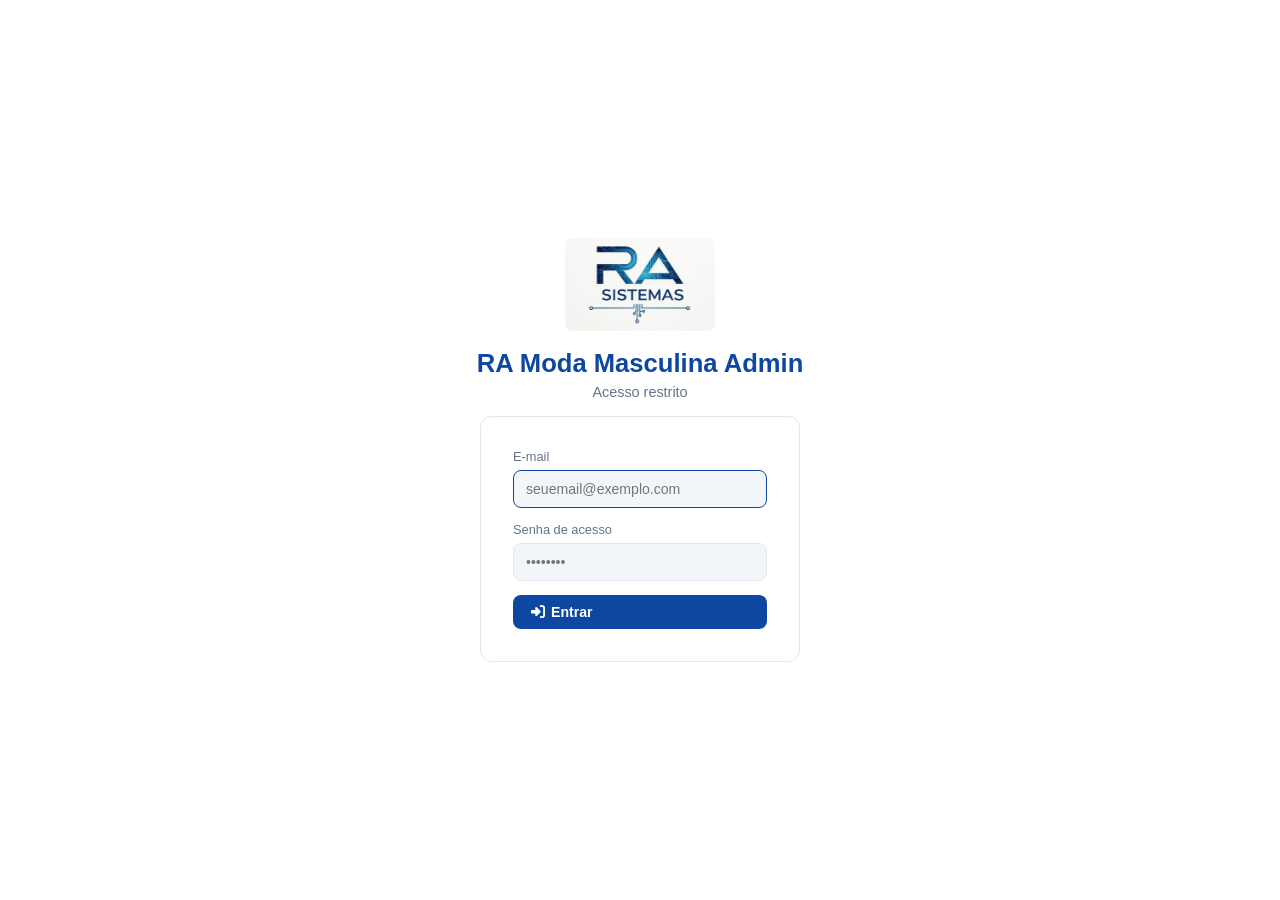
==== commit 0f7ef9db: "Tema azul RA Sistemas no admin/login, categorias dinamicas e login no seed - Recoloriza admin.html (" ====
--- a/admin.html
+++ b/admin.html
@@ -7,14 +7,14 @@
   <link rel="stylesheet" href="https://cdnjs.cloudflare.com/ajax/libs/font-awesome/6.5.1/css/all.min.css">
   <style>
     :root {
-      --bg:      #0d0d0d;
-      --surface: #161616;
-      --card:    #1e1e1e;
-      --border:  #2a2a2a;
-      --gold:    #f0c040;
-      --gold2:   #c99a20;
-      --text:    #e8e8e8;
-      --muted:   #888;
+      --bg:      #ffffff;
+      --surface: #f2f6fa;
+      --card:    #ffffff;
+      --border:  #e1e8ef;
+      --gold:    #0d47a1;
+      --gold2:   #1565c0;
+      --text:    #182236;
+      --muted:   #64748b;
       --red:     #f44336;
       --green:   #4caf50;
       --blue:    #2196f3;
@@ -39,7 +39,7 @@
     .side-btn { display: flex; align-items: center; gap: 12px; text-align: left; background: none; border: none; color: var(--muted); padding: 12px 14px; border-radius: 8px; cursor: pointer; font-size: .88rem; transition: .2s; width: 100%; }
     .side-btn i { width: 18px; text-align: center; font-size: .95rem; }
     .side-btn:hover { background: var(--card); color: var(--text); }
-    .side-btn.active { background: #2a2205; color: var(--gold); font-weight: 600; }
+    .side-btn.active { background: #e3f0fb; color: var(--gold); font-weight: 600; }
     .content { padding: 24px; flex: 1; min-width: 0; }
     .tab-panel { display: none; }
     .tab-panel.active { display: block; }
@@ -55,10 +55,10 @@
     .toolbar input:focus, .toolbar select:focus { border-color: var(--gold); }
     .toolbar select option { background: var(--card); }
     .btn { padding: 9px 18px; border: none; border-radius: 8px; cursor: pointer; font-size: .88rem; font-weight: 600; transition: .15s; display: inline-flex; align-items: center; gap: 6px; }
-    .btn-primary  { background: var(--gold); color: #000; }
+    .btn-primary  { background: var(--gold); color: #fff; }
     .btn-primary:hover  { background: var(--gold2); }
-    .btn-danger   { background: #2a1010; color: var(--red); border: 1px solid #4a1010; }
-    .btn-danger:hover   { background: #3a1515; }
+    .btn-danger   { background: #fdecea; color: var(--red); border: 1px solid #f5c6c6; }
+    .btn-danger:hover   { background: #f9d4d4; }
     .btn-ghost    { background: var(--card); color: var(--text); border: 1px solid var(--border); }
     .btn-ghost:hover    { border-color: var(--gold); color: var(--gold); }
     .btn-sm { padding: 5px 10px; font-size: .78rem; border-radius: 6px; }
@@ -71,15 +71,15 @@
     thead tr { background: var(--surface); }
     th { padding: 11px 14px; text-align: left; font-size: .78rem; color: var(--muted); text-transform: uppercase; letter-spacing: .05em; white-space: nowrap; }
     td { padding: 10px 14px; border-top: 1px solid var(--border); font-size: .85rem; vertical-align: middle; }
-    tr:hover td { background: #1a1a1a; }
+    tr:hover td { background: #f2f6fa; }
     .prod-img { width: 44px; height: 44px; object-fit: cover; border-radius: 6px; border: 1px solid var(--border); }
     .prod-img-placeholder { width: 44px; height: 44px; background: var(--surface); border-radius: 6px; border: 1px dashed var(--border); display: flex; align-items: center; justify-content: center; color: var(--muted); font-size: .7rem; }
     .badge { display: inline-block; padding: 3px 8px; border-radius: 999px; font-size: .72rem; font-weight: 600; }
-    .badge-ativo    { background: #0e2e18; color: var(--green); }
-    .badge-inativo  { background: #2a1010; color: var(--red); }
-    .badge-destaque { background: #2a1f00; color: var(--gold); }
+    .badge-ativo    { background: #e3f6e8; color: var(--green); }
+    .badge-inativo  { background: #fdecea; color: var(--red); }
+    .badge-destaque { background: #e3f0fb; color: var(--gold); }
     .actions-cell { display: flex; gap: 6px; }
-    .modal-overlay { display: none; position: fixed; inset: 0; background: rgba(0,0,0,.72); z-index: 200; align-items: center; justify-content: center; }
+    .modal-overlay { display: none; position: fixed; inset: 0; background: rgba(15,23,42,.45); z-index: 200; align-items: center; justify-content: center; }
     .modal-overlay.show { display: flex; }
     .modal { background: var(--card); border: 1px solid var(--border); border-radius: 14px; width: 560px; max-width: 95vw; max-height: 90vh; overflow-y: auto; padding: 28px; position: relative; }
     .modal h2 { font-size: 1.1rem; margin-bottom: 20px; color: var(--gold); display: flex; align-items: center; gap: 8px; }
@@ -163,7 +163,7 @@
 
 <div id="login-screen">
   <div style="text-align:center">
-    <i class="fa-solid fa-shield-halved" style="font-size:2.2rem;color:var(--gold);margin-bottom:10px;display:block"></i>
+    <img src="./assets/ra-sistema-logo.jpeg" alt="RA Sistemas" style="width:150px;max-width:70vw;margin-bottom:14px;border-radius:8px;display:inline-block">
     <h1>RA Moda Masculina Admin</h1>
     <p style="margin-top:6px">Acesso restrito</p>
   </div>
@@ -480,7 +480,6 @@
     <div class="form-grid">
       <input type="hidden" id="cat-id-original">
       <div class="form-group full"><label>Nome da categoria *</label><input type="text" id="cat-nome" placeholder="Ex: Blusas"></div>
-      <div class="form-group full"><label>ID interno * <small style="color:var(--muted)">(sem espaços, ex: blusas)</small></label><input type="text" id="cat-id" placeholder="blusas"></div>
       <div class="form-group full"><label>Ícone Font Awesome <small style="color:var(--muted)">(ex: fa-shirt)</small></label><input type="text" id="cat-icone" placeholder="fa-tag"></div>
     </div>
     <div class="modal-footer">
@@ -852,10 +851,18 @@
     </div>`).join("");
 }
 
+function slugify(texto) {
+  return texto
+    .normalize("NFD").replace(/[̀-ͯ]/g, "")
+    .toLowerCase()
+    .trim()
+    .replace(/[^a-z0-9]+/g, "-")
+    .replace(/^-+|-+$/g, "");
+}
+
 function abrirModalCategoria() {
   document.getElementById("cat-id-original").value = "";
   document.getElementById("cat-nome").value  = "";
-  document.getElementById("cat-id").value    = "";
   document.getElementById("cat-icone").value = "";
   abrirModal("modal-categoria");
 }
@@ -865,7 +872,6 @@
   if (!c) return;
   document.getElementById("cat-id-original").value = docId;
   document.getElementById("cat-nome").value  = c.nome || "";
-  document.getElementById("cat-id").value    = c.id || c.docId || "";
   document.getElementById("cat-icone").value = c.icone || "";
   abrirModal("modal-categoria");
 }
@@ -873,13 +879,15 @@
 async function salvarCategoria() {
   const docIdOriginal = document.getElementById("cat-id-original").value;
   const nome  = document.getElementById("cat-nome").value.trim();
-  const id    = document.getElementById("cat-id").value.trim().replace(/\s+/g, "");
   const icone = document.getElementById("cat-icone").value.trim() || "fa-tag";
-  if (!nome || !id) { toast("Preencha nome e ID.", "err"); return; }
+  if (!nome) { toast("Preencha o nome.", "err"); return; }
   try {
     if (docIdOriginal) {
+      const atual = todasCategorias.find(x => x.docId === docIdOriginal);
+      const id = atual?.id || docIdOriginal;
       await db.collection("categorias").doc(docIdOriginal).update({ nome, id, icone });
     } else {
+      const id = slugify(nome);
       await db.collection("categorias").doc(id).set({ nome, id, icone });
     }
     toast("Categoria salva!", "ok");
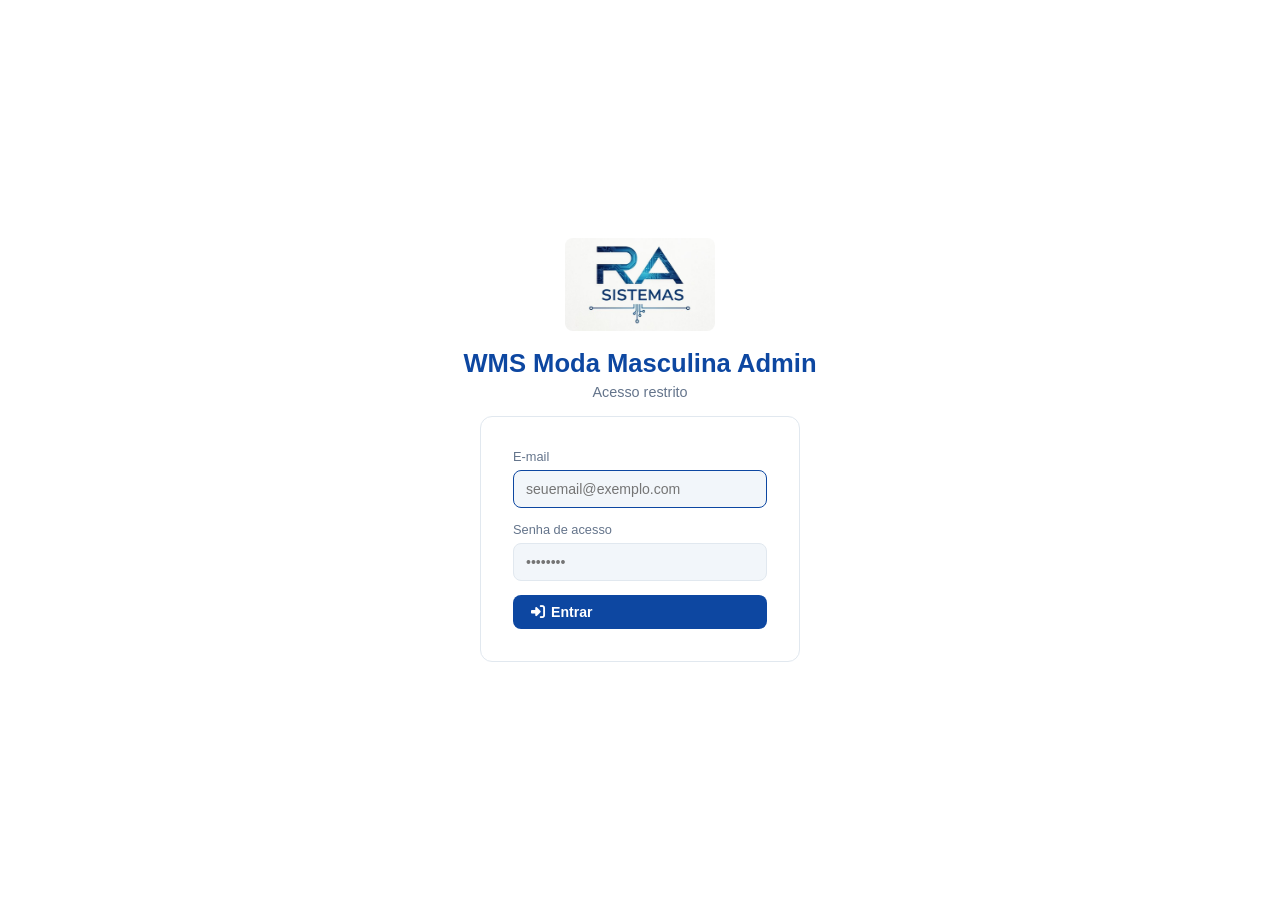
==== commit 0c1c2a66: "Melhora vitrine e PDV com PWA, favoritos, relatorios e pagamento dividido" ====
--- a/admin.html
+++ b/admin.html
@@ -3,8 +3,9 @@
 <head>
   <meta charset="UTF-8">
   <meta name="viewport" content="width=device-width, initial-scale=1.0">
-  <title>Admin – RA Moda Masculina</title>
+  <title>Admin – WMS Moda Masculina</title>
   <link rel="stylesheet" href="https://cdnjs.cloudflare.com/ajax/libs/font-awesome/6.5.1/css/all.min.css">
+  <link rel="stylesheet" href="./admin-extras.css">
   <style>
     :root {
       --bg:      #ffffff;
@@ -164,7 +165,7 @@
 <div id="login-screen">
   <div style="text-align:center">
     <img src="./assets/ra-sistema-logo.jpeg" alt="RA Sistemas" style="width:150px;max-width:70vw;margin-bottom:14px;border-radius:8px;display:inline-block">
-    <h1>RA Moda Masculina Admin</h1>
+    <h1>WMS Moda Masculina Admin</h1>
     <p style="margin-top:6px">Acesso restrito</p>
   </div>
   <div class="login-box">
@@ -185,7 +186,7 @@
 
 <div id="app">
   <div class="topbar">
-    <div class="topbar-brand"><i class="fa-solid fa-user-tie"></i> RA Moda Masculina Admin</div>
+    <div class="topbar-brand"><i class="fa-solid fa-user-tie"></i> WMS Moda Masculina Admin</div>
     <div class="topbar-right">
       <span style="font-size:.8rem;color:var(--muted)" id="topbar-count"></span>
       <button class="logout-btn" onclick="fazerLogout()"><i class="fa-solid fa-arrow-right-from-bracket"></i> Sair</button>
@@ -271,18 +272,19 @@
           </div>
           <div class="form-group">
             <label>Forma de pagamento</label>
-            <select id="pdv-pagamento">
+            <select id="pdv-pagamento" onchange="renderPdvCart()">
               <option value="dinheiro">Dinheiro</option>
               <option value="pix">Pix</option>
               <option value="debito">Cartão de débito</option>
               <option value="credito">Cartão de crédito</option>
             </select>
           </div>
-          <label class="toggle-row"><input type="checkbox" id="pdv-pagamento-dividir" onchange="pdvTogglePagamentoDividido()"> Dividir em 2 formas de pagamento</label>
+          <label class="toggle-row pdv-split-toggle" for="pdv-pagamento-dividir"><input type="checkbox" id="pdv-pagamento-dividir" aria-controls="pdv-pagamento2-area" aria-expanded="false" onchange="pdvTogglePagamentoDividido()"> Pagar com duas formas (ex.: PIX + cartão)</label>
           <div id="pdv-pagamento2-area" style="display:none;flex-direction:column;gap:12px">
+            <p class="pdv-payment-help">Informe o valor na segunda forma. O restante será calculado para a primeira.</p>
             <div class="form-group">
               <label>2ª forma de pagamento</label>
-              <select id="pdv-pagamento2">
+              <select id="pdv-pagamento2" onchange="renderPdvCart()">
                 <option value="dinheiro">Dinheiro</option>
                 <option value="pix">Pix</option>
                 <option value="debito">Cartão de débito</option>
@@ -302,7 +304,9 @@
           <div class="pdv-totals-row"><span>Desconto</span><span id="pdv-desconto-total">R$ 0,00</span></div>
           <div class="pdv-totals-row total"><span>Total</span><span id="pdv-total">R$ 0,00</span></div>
           <div id="pdv-split-resumo" style="display:none;flex-direction:column;gap:4px"></div>
-          <button class="btn btn-primary" style="width:100%;justify-content:center" onclick="pdvFinalizarVenda()"><i class="fa-solid fa-check"></i> Finalizar Venda</button>
+          <button class="btn btn-primary" style="width:100%;justify-content:center" id="pdv-finalizar-btn" onclick="pdvFinalizarVenda()"><i class="fa-solid fa-check"></i> Finalizar Venda</button>
+          <button id="imprimir-ultima-venda" class="btn btn-ghost" style="width:100%;justify-content:center;margin-top:8px" disabled><i class="fa-solid fa-print"></i> Imprimir última venda</button>
+          <div class="pdv-shortcuts" aria-label="Atalhos do PDV"><span><kbd>F2</kbd> Buscar</span><span><kbd>F4</kbd> Cupom</span><span><kbd>F8</kbd> Finalizar</span><span><kbd>F9</kbd> Recibo</span></div>
           <button class="btn btn-ghost" style="width:100%;justify-content:center" onclick="pdvLimparCarrinho()"><i class="fa-solid fa-eraser"></i> Limpar carrinho</button>
         </div>
       </div>
@@ -320,12 +324,14 @@
     <div id="tab-relatorio" class="tab-panel">
       <div class="toolbar">
         <input type="month" id="relatorio-mes" onchange="carregarRelatorio()">
+        <button id="exportar-csv" class="btn btn-ghost" disabled><i class="fa-solid fa-file-csv"></i> Exportar CSV</button>
       </div>
       <div class="stats-row">
         <div class="stat-card"><div class="num" id="relatorio-stat-qtd">–</div><div class="lbl">Vendas no mês</div></div>
         <div class="stat-card"><div class="num" id="relatorio-stat-total">–</div><div class="lbl">Faturamento no mês</div></div>
         <div class="stat-card"><div class="num" id="relatorio-stat-ticket">–</div><div class="lbl">Ticket médio</div></div>
       </div>
+      <div class="report-chart"><h3>Vendas por dia</h3><p id="grafico-status" role="status">Selecione um mês para consultar as vendas.</p><div class="chart-container"><canvas id="relatorio-grafico" role="img" aria-label="Gráfico de faturamento por dia; os dados também estão na tabela de vendas."></canvas></div></div>
       <div class="table-wrap">
         <table>
           <thead><tr><th>Data</th><th>Hora</th><th>Cliente</th><th>Itens</th><th>Pagamento</th><th>Total</th><th>Ações</th></tr></thead>
@@ -338,7 +344,7 @@
       <div class="form-grid" style="max-width:640px">
         <div class="form-group full">
           <label>Nome da loja</label>
-          <input type="text" id="config-nome-loja" placeholder="Ex: RA Moda Masculina">
+          <input type="text" id="config-nome-loja" placeholder="Ex: WMS Moda Masculina">
         </div>
         <div class="form-group full">
           <label>WhatsApp para receber pedidos <small style="color:var(--muted)">(DDI + DDD + número, só números, ex: 5581999999999)</small></label>
@@ -532,22 +538,15 @@
 </div>
 
 <div id="toast"></div>
+<section id="recibo-impressao" aria-label="Recibo de venda"></section>
 
 <script src="https://www.gstatic.com/firebasejs/10.12.2/firebase-app-compat.js"></script>
 <script src="https://www.gstatic.com/firebasejs/10.12.2/firebase-firestore-compat.js"></script>
 <script src="https://www.gstatic.com/firebasejs/10.12.2/firebase-auth-compat.js"></script>
+<script src="./firebase-config.js"></script>
+<script src="./payment-split.js"></script>
 
 <script>
-// TODO: preencher com as credenciais do Firebase deste projeto
-const firebaseConfig = {
-  apiKey: "",
-  authDomain: "",
-  projectId: "",
-  storageBucket: "",
-  messagingSenderId: "",
-  appId: ""
-};
-
 firebase.initializeApp(firebaseConfig);
 const db = firebase.firestore();
 const auth = firebase.auth();
@@ -574,6 +573,10 @@
   } else {
     document.getElementById("login-screen").style.display = "flex";
     document.getElementById("app").style.display = "none";
+    window.painelExtras?.limparSessao();
+    vendasHoje = [];
+    vendasRelatorio = [];
+    pdvLimparCarrinho();
   }
 });
 
@@ -1064,6 +1067,7 @@
 function pdvTogglePagamentoDividido() {
   const dividir = document.getElementById("pdv-pagamento-dividir").checked;
   document.getElementById("pdv-pagamento2-area").style.display = dividir ? "flex" : "none";
+  document.getElementById("pdv-pagamento-dividir").setAttribute("aria-expanded", String(dividir));
   renderPdvCart();
 }
 
@@ -1084,16 +1088,14 @@
 
 const PAG_LABEL = { dinheiro: "Dinheiro", pix: "Pix", debito: "Débito", credito: "Crédito" };
 
-function pdvCalcularPagamentos(total) {
-  const dividir = document.getElementById("pdv-pagamento-dividir").checked;
-  const forma1  = document.getElementById("pdv-pagamento").value;
-  if (!dividir) return [{ forma: forma1, valor: total }];
-  const forma2 = document.getElementById("pdv-pagamento2").value;
-  let valor2   = parseFloat(document.getElementById("pdv-valor-pagamento2").value) || 0;
-  valor2 = Math.max(0, Math.min(valor2, total));
-  const valor1 = total - valor2;
-  return [{ forma: forma1, valor: valor1 }, { forma: forma2, valor: valor2 }];
-}
+function pdvObterPagamentos(total) {
+  return dividirPagamento(total, document.getElementById("pdv-pagamento").value,
+    document.getElementById("pdv-pagamento-dividir").checked,
+    document.getElementById("pdv-pagamento2").value,
+    document.getElementById("pdv-valor-pagamento2").value);
+}
+
+function pdvCalcularPagamentos(total) { return pdvObterPagamentos(total).pagamentos; }
 
 function renderPdvCart() {
   const cont = document.getElementById("pdv-cart-items");
@@ -1124,9 +1126,10 @@
 
   const resumo = document.getElementById("pdv-split-resumo");
   if (document.getElementById("pdv-pagamento-dividir").checked) {
-    const pags = pdvCalcularPagamentos(total);
+    const resultado = pdvObterPagamentos(total);
+    const pags = resultado.pagamentos;
     resumo.style.display = "flex";
-    resumo.innerHTML = pags.map(p => `
+    resumo.innerHTML = resultado.erro ? `<p class="pdv-payment-help">${resultado.erro}</p>` : pags.map(p => `
       <div class="pdv-totals-row"><span>${PAG_LABEL[p.forma] || p.forma}</span><span>R$ ${p.valor.toFixed(2).replace('.',',')}</span></div>
     `).join("");
   } else {
@@ -1150,12 +1153,16 @@
   renderPdvCart();
 }
 
+let pdvGravando = false;
 async function pdvFinalizarVenda() {
+  if (pdvGravando) return;
   if (!pdvCarrinho.length) { toast("Adicione ao menos um produto ao carrinho.", "err"); return; }
   const subtotal   = pdvCalcularSubtotal();
   const desconto   = pdvCalcularDesconto(subtotal);
   const total      = subtotal - desconto;
-  const pagamentos = pdvCalcularPagamentos(total);
+  const resultadoPagamento = pdvObterPagamentos(total);
+  if (resultadoPagamento.erro) { toast(resultadoPagamento.erro, "err"); return; }
+  const pagamentos = resultadoPagamento.pagamentos;
   const cliente    = document.getElementById("pdv-cliente").value.trim();
 
   if (pagamentos.length > 1 && (pagamentos[0].valor <= 0 || pagamentos[1].valor <= 0)) {
@@ -1174,11 +1181,22 @@
   };
 
   try {
-    await db.collection("vendas").add(venda);
+    pdvGravando = true;
+    document.getElementById('pdv-finalizar-btn').disabled = true;
+    const vendaRef = await db.collection("vendas").add(venda);
+    const dataRecibo = new Date();
+    const recibo = { ...venda, docId: vendaRef.id, criadoEm: { toDate: () => dataRecibo } };
+    window.painelExtras?.registrarUltimaVenda(recibo);
     toast("Venda finalizada com sucesso!", "ok");
     pdvLimparCarrinho();
     await carregarVendasHoje();
+    const registrada = vendasHoje.find(v => v.docId === vendaRef.id);
+    if (registrada) window.painelExtras?.registrarUltimaVenda(registrada);
   } catch(e) { toast("Erro ao finalizar venda: " + e.message, "err"); }
+  finally {
+    pdvGravando = false;
+    document.getElementById('pdv-finalizar-btn').disabled = false;
+  }
 }
 
 async function carregarVendasHoje() {
@@ -1213,7 +1231,7 @@
       <td style="max-width:260px"><span style="font-size:.8rem;color:var(--muted)">${itensResumo}</span></td>
       <td><span style="font-size:.8rem">${pagamentoTexto}</span></td>
       <td style="font-weight:700;color:var(--gold)">R$ ${Number(v.total||0).toFixed(2).replace('.',',')}</td>
-      <td><button class="btn btn-danger btn-sm" onclick="confirmarExclusaoVenda('${v.docId}','${origem}')" title="Excluir venda"><i class="fa-solid fa-trash"></i></button></td>
+      <td><button class="btn btn-ghost btn-sm" onclick="imprimirVenda('${v.docId}')" title="Imprimir recibo" aria-label="Imprimir recibo"><i class="fa-solid fa-print"></i></button> <button class="btn btn-danger btn-sm" onclick="confirmarExclusaoVenda('${v.docId}','${origem}')" title="Excluir venda"><i class="fa-solid fa-trash"></i></button></td>
     </tr>`;
 }
 
@@ -1244,7 +1262,12 @@
 }
 
 // ── RELATÓRIO ─────────────────────────────────────────────────────────────
+let relatorioConsulta = 0;
 async function carregarRelatorio() {
+  const consulta = ++relatorioConsulta;
+  window.painelExtras?.prepararRelatorio(false);
+  document.getElementById('relatorio-tabela').innerHTML = '<tr><td colspan="7"><div class="loader">Carregando relatório…</div></td></tr>';
+  for (const id of ['relatorio-stat-qtd', 'relatorio-stat-total', 'relatorio-stat-ticket']) document.getElementById(id).textContent = '—';
   try {
     const mesStr = document.getElementById("relatorio-mes").value || mesAtualStr();
     const [ano, mes] = mesStr.split("-").map(Number);
@@ -1255,15 +1278,21 @@
       .where("criadoEm", "<", fim)
       .orderBy("criadoEm", "desc")
       .get();
+    if (consulta !== relatorioConsulta || !auth.currentUser) return;
     vendasRelatorio = snap.docs.map(d => ({ docId: d.id, ...d.data() }));
+    window.painelExtras?.prepararRelatorio(true);
     renderRelatorio();
   } catch(e) {
+    if (consulta !== relatorioConsulta || !auth.currentUser) return;
+    vendasRelatorio = [];
+    window.painelExtras?.falhaRelatorio();
     document.getElementById("relatorio-tabela").innerHTML =
       `<tr><td colspan="7"><div class="empty-state"><i class="fa-solid fa-triangle-exclamation"></i><p>Erro ao carregar relatório: ${e.message}</p></div></td></tr>`;
   }
 }
 
 function renderRelatorio() {
+  window.painelExtras?.renderGrafico();
   const totalMes = vendasRelatorio.reduce((s,v) => s + Number(v.total||0), 0);
   document.getElementById("relatorio-stat-qtd").textContent   = vendasRelatorio.length;
   document.getElementById("relatorio-stat-total").textContent = "R$ " + totalMes.toFixed(2).replace('.',',');
@@ -1279,7 +1308,7 @@
 
 // ── CONFIGURAÇÕES ─────────────────────────────────────────────────────────
 const CONFIG_PADRAO = {
-  nomeLoja: "RA Moda Masculina",
+  nomeLoja: "WMS Moda Masculina",
   whatsapp: "558182362638",
   retiradaDias: [0,1,2,3,4,5,6],
   retiradaHoraInicio: "08:00",
@@ -1388,5 +1417,7 @@
 // ── AUTO-INIT ─────────────────────────────────────────────────────────────
 if (sessionStorage.getItem("admin_ok") === "1") inicializar();
 </script>
+<script async id="chart-cdn" src="https://cdn.jsdelivr.net/npm/chart.js@4.4.8/dist/chart.umd.min.js"></script>
+<script defer src="./admin-extras.js"></script>
 </body>
-</html>+</html>
--- a/admin-extras.css
+++ b/admin-extras.css
@@ -0,0 +1,22 @@
+.report-chart{margin:20px 0;padding:20px;background:var(--card);border:1px solid var(--border);border-radius:12px}
+.report-chart h3{margin-bottom:6px}
+.report-chart p{color:var(--muted);font-size:.85rem;margin-bottom:12px}
+.chart-container{position:relative;height:280px;min-width:0}
+.pdv-shortcuts{display:flex;flex-wrap:wrap;gap:10px;font-size:.78rem;color:var(--muted);margin:12px 0}
+.pdv-split-toggle{padding:14px;border:1px solid var(--gold);border-radius:8px;background:var(--surface);font-weight:600;align-items:flex-start!important}
+.pdv-split-toggle input{accent-color:var(--gold);width:18px;height:18px;flex-shrink:0}
+.pdv-payment-help{font-size:.8rem;color:var(--muted);line-height:1.5}
+kbd{font-family:inherit;border:1px solid var(--border);background:var(--surface);border-radius:4px;padding:2px 5px}
+#recibo-impressao{display:none}
+@media print{
+  @page{size:auto;margin:12mm}
+  body.printing-receipt{background:#fff!important;color:#000!important;min-height:0}
+  body.printing-receipt>*:not(#recibo-impressao){display:none!important}
+  body.printing-receipt #recibo-impressao{display:block!important;max-width:76mm;margin:0 auto;font:12px/1.5 monospace;color:#000}
+  #recibo-impressao h1{font-size:18px;text-align:center;margin-bottom:8px}
+  #recibo-impressao h2{font-size:15px;margin:8px 0}
+  #recibo-impressao p{margin:4px 0;overflow-wrap:anywhere}
+  #recibo-impressao hr{border:0;border-top:1px dashed #000;margin:12px 0}
+  .recibo-item-valor{text-align:right}
+  .recibo-rodape{text-align:center;padding-top:16px}
+}
